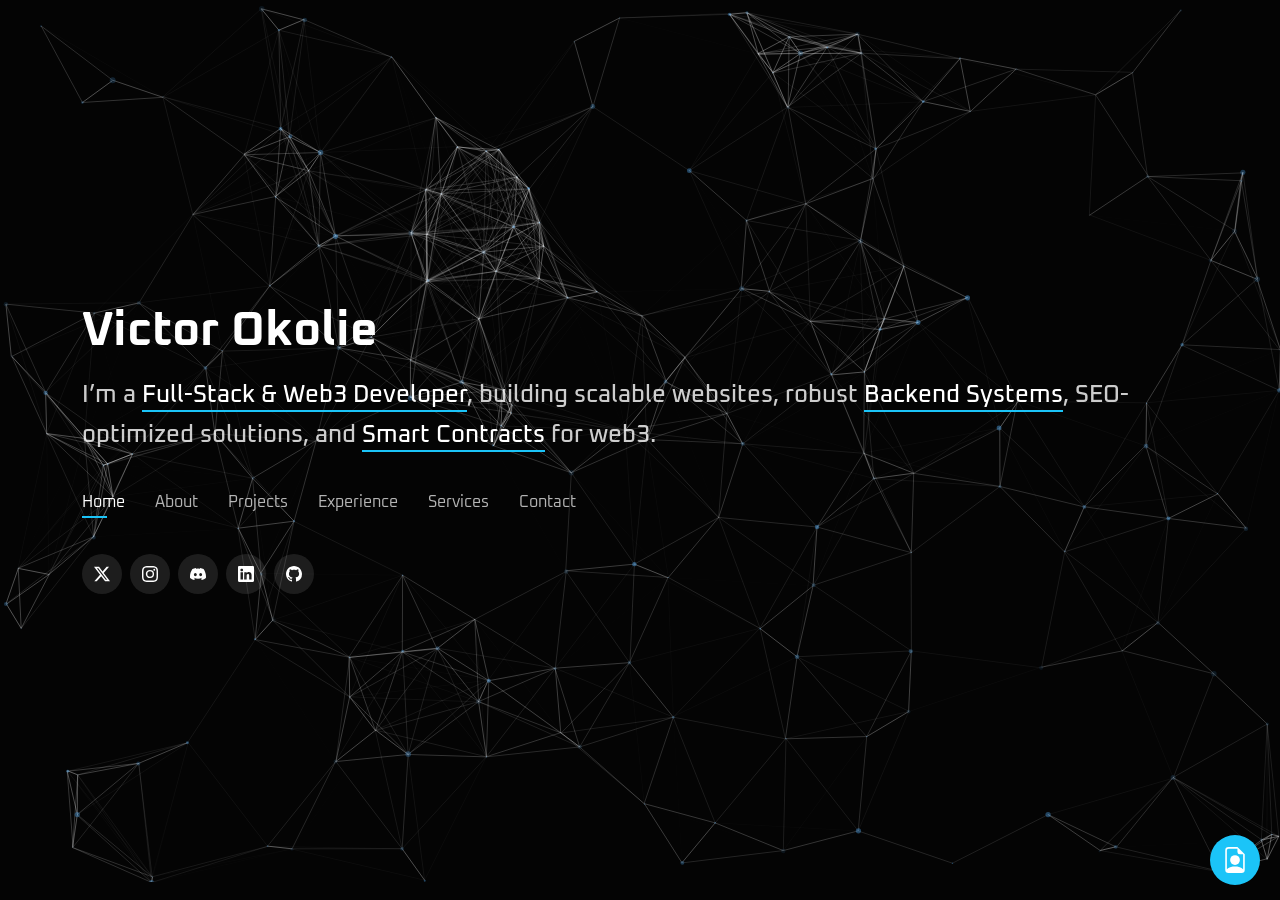
==== index.html @ e6ba9c41 "minor fixes" ====
<!DOCTYPE html>
<html lang="en">

<head>
  <!-- seo  -->
  <meta charset="utf-8">
  <meta content="width=device-width, initial-scale=1.0" name="viewport">

  <title>Victor Okolie – Full-Stack & Web3 Developer</title>
  <meta name="description" content="Full-Stack & Web3 Developer specializing in scalable websites, backend systems, SEO-friendly solutions, and smart contract development for Web3.">
  <meta name="keywords" content="victor okolie, quest coding, questcoding, full-stack developer portfolio, web3 developer, django developer, python developer, smart contract developer, backend developer, software engineer, website developer, API development, database design, solidity developer, freelance developer">
  <meta name="author" content="Victor Okolie">
  <meta name="robots" content="index, follow">
  <meta name="google-site-verification" content="BYHfNk9mhL8WiO7GUt91PjUvwo6tgQgrXlt5xpo_5-k" />
  <!-- Open graph meta tags -->

  <meta property="og:type" content="website">
  <meta property="og:url" content="https://victorokolie.com/">
  <meta property="og:title" content="Victor Okolie – Full-Stack & Web3 Developer">
  <meta property="og:description" content="Full-Stack & Web3 Developer specializing in scalable websites, backend systems, SEO-friendly solutions, and smart contract development for Web3.">
  <meta property="og:image" content="https://victorokolie.com/og-image.png">
  <meta property="og:image:width" content="1200">
  <meta property="og:image:height" content="630">
  <meta property="og:image:alt" content="Victor Okolie – Full-Stack & Web3 Developer Portfolio Cover Image">
  <meta property="og:site_name" content="Victor Okolie's Portfolio">
  <meta property="og:locale" content="en_US">

  <!-- twitter cards -->
  <meta name="twitter:card" content="summary_large_image" />
  <meta name="twitter:url" content="https://victorokolie.com/">
  <meta name="twitter:title" content="Victor Okolie – Full-Stack & Web3 Developer">
  <meta name="twitter:description" content="Full-Stack & Web3 Developer specializing in scalable websites, backend systems, SEO-friendly solutions, and smart contract development for Web3." />
  <meta name="twitter:image" content="https://victorokolie.com/og-image.png" />
  <meta name="twitter:site" content="@victorokolie_" />
  <meta name="twitter:creator" content="@victorokolie_">


  <link rel="canonical" href="https://victorokolie.com/">
  <link rel="home" href="https://victorokolie.com/">

  <!-- Favicons -->
  <link rel="icon" type="image/x-icon" href="/favicon.ico">
  <link rel="icon" type="image/png" sizes="48x48" href="https://victorokolie.com/favicon-48x48.png">
  <link rel="icon" type="image/png" sizes="32x32" href="https://victorokolie.com/favicon-32x32.png">
  <link rel="icon" type="image/png" sizes="16x16" href="https://victorokolie.com/favicon-16x16.png">
  <link rel="icon" type="image/png" href="https://victorokolie.com/favicon-96x96.png" sizes="96x96" />
  <link rel="icon" type="image/svg+xml" href="https://victorokolie.com/favicon.svg" />
  <link rel="apple-touch-icon" sizes="180x180" href="https://victorokolie.com/apple-touch-icon.png">
  <link rel="manifest" href="/site.webmanifest" />
  <meta name="theme-color" content="#000000">

  <!-- Preload critical resource  -->
  <link rel="preload" href="/assets/css/style.css" as="style">
  
  <!-- Critical CSS (load synchronously) -->
  <link href="/assets/vendor/bootstrap/css/bootstrap.min.css" rel="stylesheet">
  <link href="/assets/css/style.css" rel="stylesheet">

  <!-- Non-critical CSS (load asynchronously) -->
  <link href="assets/vendor/glightbox/css/glightbox.min.css" rel="stylesheet" media="print" onload="this.media='all'">
  <link href="assets/vendor/swiper/swiper-bundle.min.css" rel="stylesheet" media="print" onload="this.media='all'">
  
  <noscript>
    <link href="assets/vendor/glightbox/css/glightbox.min.css" rel="stylesheet">
    <link href="assets/vendor/swiper/swiper-bundle.min.css" rel="stylesheet">
  </noscript>


   <!-- Structured Data -->
  <script type="application/ld+json">
    {
      "@context": "https://schema.org",
      "@type": "Person",
      "name": "Victor Okolie",
      "jobTitle": "Full-Stack & Web3 Developer",
      "description": "Experienced Full-Stack & Web3 Developer specializing in Django, Python, Javascript, Solidity and scalable web applications",
      "url": "https://victorokolie.com/",
      "image": "https://victorokolie.com/og-image.png",
      "email": "me@victorokolie.com",
      "sameAs": [
        "https://www.linkedin.com/in/victor-okolie-a74623245",
        "https://github.com/VicTorQuest",
        "https://x.com/victorokolie_",
        "https://www.instagram.com/questcoding/"
      ],
      "knowsAbout": [
        "Full-Stack Development",
        "Backend Development",
        "Django",
        "Python",
        "JavaScript",
        "Web Development",
        "Search Engine Optimization",
        "API Development",
        "Database Design",
        "Software Engineering",
        "Web3 Development",
        "Smart Contract Development",
        "Solidity",
        "Hardhat",
        "Blockchain Development"
      ]
    }
    </script>

    <script type="application/ld+json">
    {
      "@context": "https://schema.org",
      "@type": "WebSite",
      "name": "Victor Okolie Portfolio",
      "url": "https://victorokolie.com/",
      "author": {
        "@type": "Person",
        "name": "Victor Okolie"
      },
      "description": "Professional portfolio showcasing full-stack web development and Web3 projects, experience, and services"
    }
    </script>

    <script type="application/ld+json">
{
  "@context": "https://schema.org",
  "@type": "ProfilePage",
  "name": "Victor Okolie – Full-Stack & Web3 Developer",
  "url": "https://victorokolie.com/",
  "description": "Full-Stack & Web3 Developer specializing in scalable websites, backend systems, SEO-friendly solutions, and smart contract development for Web3.",
  "mainEntity": {
    "@type": "Person",
    "name": "Victor Okolie",
    "url": "https://victorokolie.com/"
  }
}
</script>


  <script src="/assets/vendor/jquery/jquery-3.6.0.js"></script>
</head>

<body>
  
  <div id="particles-js"></div>
  <div class="loader-bg">
    <div class="loader"></div>
  </div>
  <!-- ======= Header ======= -->
  <header id="header" role="banner">
    <div class="container">

      <h1><a href="/" rel="home">Victor Okolie</a></h1>
      <p class="lead">I’m a <strong>Full-Stack & Web3 Developer</strong>, building scalable websites, robust <strong>Backend Systems</strong>, SEO-optimized solutions, and <strong>Smart Contracts</strong> for web3.</p>
      <div class="cta-buttons d-md-none mt-4">
        <a href="#projects" class="btn btn-primary btn-lg me-3">
          See My Works
        </a>
        <a href="#contact" class="btn btn-outline-light btn-lg">
         Hire Me
        </a>
      </div>


      <nav id="navbar" class="navbar" role="navigation" aria-label="Main navigation">
        <ul>
          <li><a class="nav-link active" href="#header" title="Home" aria-current="page">Home</a></li>
          <li><a class="nav-link" href="#about" title="About Victor Okolie">About</a></li>
          <li><a class="nav-link" href="#projects" title="Victor Okolie's Projects">Projects</a></li>
          <li><a class="nav-link" href="#experience" title="Victor Okolie's Experience">Experience</a></li>
          <li><a class="nav-link" href="#services" title="Victor Okolie's Services">Services</a></li>
          <!-- <li><a class="nav-link" href="#blog">Blog</a></li> -->
          <li><a class="nav-link" href="#contact" title="Contact Victor Okolie">Contact</a></li>
        </ul>
        <svg xmlns="http://www.w3.org/2000/svg" 
          width="24" height="24" 
          fill="currentColor" 
          viewBox="0 0 16 16"
          class="mobile-nav-toggle bi-list" 
          aria-label="Toggle mobile navigation" 
          aria-expanded="false"
          role="button">
          <path fill-rule="evenodd" d="M2.5 12a.5.5 0 0 1 .5-.5h10a.5.5 0 0 1 0 1H3a.5.5 0 0 1-.5-.5m0-4a.5.5 0 0 1 .5-.5h10a.5.5 0 0 1 0 1H3a.5.5 0 0 1-.5-.5m0-4a.5.5 0 0 1 .5-.5h10a.5.5 0 0 1 0 1H3a.5.5 0 0 1-.5-.5"/>
        </svg>
      </nav><!-- .navbar -->

      <div class="social-links" role="complementary" aria-label="Social media links">
        <a href="https://x.com/victorokolie_" target="_blank" rel="noopener" class="twitter" aria-label="Twitter">
          <svg xmlns="http://www.w3.org/2000/svg" width="16" height="16" fill="currentColor" class="bi bi-twitter-x" viewBox="0 0 16 16">
            <path d="M12.6.75h2.454l-5.36 6.142L16 15.25h-4.937l-3.867-5.07-4.425 5.07H.316l5.733-6.57L0 .75h5.063l3.495 4.633L12.601.75Zm-.86 13.028h1.36L4.323 2.145H2.865z"/>
          </svg> 
        </a>
        <a href="https://www.instagram.com/questcoding/" target="_blank" rel="noopener" class="instagram" aria-label="Instagram">
          <svg xmlns="http://www.w3.org/2000/svg" width="16" height="16" fill="currentColor" class="bi bi-instagram" viewBox="0 0 16 16">
            <path d="M8 0C5.829 0 5.556.01 4.703.048 3.85.088 3.269.222 2.76.42a3.9 3.9 0 0 0-1.417.923A3.9 3.9 0 0 0 .42 2.76C.222 3.268.087 3.85.048 4.7.01 5.555 0 5.827 0 8.001c0 2.172.01 2.444.048 3.297.04.852.174 1.433.372 1.942.205.526.478.972.923 1.417.444.445.89.719 1.416.923.51.198 1.09.333 1.942.372C5.555 15.99 5.827 16 8 16s2.444-.01 3.298-.048c.851-.04 1.434-.174 1.943-.372a3.9 3.9 0 0 0 1.416-.923c.445-.445.718-.891.923-1.417.197-.509.332-1.09.372-1.942C15.99 10.445 16 10.173 16 8s-.01-2.445-.048-3.299c-.04-.851-.175-1.433-.372-1.941a3.9 3.9 0 0 0-.923-1.417A3.9 3.9 0 0 0 13.24.42c-.51-.198-1.092-.333-1.943-.372C10.443.01 10.172 0 7.998 0zm-.717 1.442h.718c2.136 0 2.389.007 3.232.046.78.035 1.204.166 1.486.275.373.145.64.319.92.599s.453.546.598.92c.11.281.24.705.275 1.485.039.843.047 1.096.047 3.231s-.008 2.389-.047 3.232c-.035.78-.166 1.203-.275 1.485a2.5 2.5 0 0 1-.599.919c-.28.28-.546.453-.92.598-.28.11-.704.24-1.485.276-.843.038-1.096.047-3.232.047s-2.39-.009-3.233-.047c-.78-.036-1.203-.166-1.485-.276a2.5 2.5 0 0 1-.92-.598 2.5 2.5 0 0 1-.6-.92c-.109-.281-.24-.705-.275-1.485-.038-.843-.046-1.096-.046-3.233s.008-2.388.046-3.231c.036-.78.166-1.204.276-1.486.145-.373.319-.64.599-.92s.546-.453.92-.598c.282-.11.705-.24 1.485-.276.738-.034 1.024-.044 2.515-.045zm4.988 1.328a.96.96 0 1 0 0 1.92.96.96 0 0 0 0-1.92m-4.27 1.122a4.109 4.109 0 1 0 0 8.217 4.109 4.109 0 0 0 0-8.217m0 1.441a2.667 2.667 0 1 1 0 5.334 2.667 2.667 0 0 1 0-5.334"/>
          </svg>
        </a>
        <a href="https://discord.com/users/922048107099856957" target="_blank" rel="noopener" class="discord" aria-label="Discord">
          <svg xmlns="http://www.w3.org/2000/svg" width="16" height="16" fill="currentColor" class="bi bi-discord" viewBox="0 0 16 16">
            <path d="M13.545 2.907a13.2 13.2 0 0 0-3.257-1.011.05.05 0 0 0-.052.025c-.141.25-.297.577-.406.833a12.2 12.2 0 0 0-3.658 0 8 8 0 0 0-.412-.833.05.05 0 0 0-.052-.025c-1.125.194-2.22.534-3.257 1.011a.04.04 0 0 0-.021.018C.356 6.024-.213 9.047.066 12.032q.003.022.021.037a13.3 13.3 0 0 0 3.995 2.02.05.05 0 0 0 .056-.019q.463-.63.818-1.329a.05.05 0 0 0-.01-.059l-.018-.011a9 9 0 0 1-1.248-.595.05.05 0 0 1-.02-.066l.015-.019q.127-.095.248-.195a.05.05 0 0 1 .051-.007c2.619 1.196 5.454 1.196 8.041 0a.05.05 0 0 1 .053.007q.121.1.248.195a.05.05 0 0 1-.004.085 8 8 0 0 1-1.249.594.05.05 0 0 0-.03.03.05.05 0 0 0 .003.041c.24.465.515.909.817 1.329a.05.05 0 0 0 .056.019 13.2 13.2 0 0 0 4.001-2.02.05.05 0 0 0 .021-.037c.334-3.451-.559-6.449-2.366-9.106a.03.03 0 0 0-.02-.019m-8.198 7.307c-.789 0-1.438-.724-1.438-1.612s.637-1.613 1.438-1.613c.807 0 1.45.73 1.438 1.613 0 .888-.637 1.612-1.438 1.612m5.316 0c-.788 0-1.438-.724-1.438-1.612s.637-1.613 1.438-1.613c.807 0 1.451.73 1.438 1.613 0 .888-.631 1.612-1.438 1.612"/>
          </svg>
        </a>
        <a href="https://www.linkedin.com/in/victor-okolie-a74623245" target="_blank" rel="noopener" class="linkedin" aria-label="LinkedIn">
          <svg xmlns="http://www.w3.org/2000/svg" width="16" height="16" fill="currentColor" class="bi bi-linkedin" viewBox="0 0 16 16">
            <path d="M0 1.146C0 .513.526 0 1.175 0h13.65C15.474 0 16 .513 16 1.146v13.708c0 .633-.526 1.146-1.175 1.146H1.175C.526 16 0 15.487 0 14.854zm4.943 12.248V6.169H2.542v7.225zm-1.2-8.212c.837 0 1.358-.554 1.358-1.248-.015-.709-.52-1.248-1.342-1.248S2.4 3.226 2.4 3.934c0 .694.521 1.248 1.327 1.248zm4.908 8.212V9.359c0-.216.016-.432.08-.586.173-.431.568-.878 1.232-.878.869 0 1.216.662 1.216 1.634v3.865h2.401V9.25c0-2.22-1.184-3.252-2.764-3.252-1.274 0-1.845.7-2.165 1.193v.025h-.016l.016-.025V6.169h-2.4c.03.678 0 7.225 0 7.225z"/>
          </svg>
        </a>
        <a href="https://github.com/VicTorQuest/" target="_blank" rel="noopener" class="github" aria-label="GitHub">
          <svg xmlns="http://www.w3.org/2000/svg" width="16" height="16" fill="currentColor" class="bi bi-github" viewBox="0 0 16 16">
            <path d="M8 0C3.58 0 0 3.58 0 8c0 3.54 2.29 6.53 5.47 7.59.4.07.55-.17.55-.38 0-.19-.01-.82-.01-1.49-2.01.37-2.53-.49-2.69-.94-.09-.23-.48-.94-.82-1.13-.28-.15-.68-.52-.01-.53.63-.01 1.08.58 1.23.82.72 1.21 1.87.87 2.33.66.07-.52.28-.87.51-1.07-1.78-.2-3.64-.89-3.64-3.95 0-.87.31-1.59.82-2.15-.08-.2-.36-1.02.08-2.12 0 0 .67-.21 2.2.82.64-.18 1.32-.27 2-.27s1.36.09 2 .27c1.53-1.04 2.2-.82 2.2-.82.44 1.1.16 1.92.08 2.12.51.56.82 1.27.82 2.15 0 3.07-1.87 3.75-3.65 3.95.29.25.54.73.54 1.48 0 1.07-.01 1.93-.01 2.2 0 .21.15.46.55.38A8.01 8.01 0 0 0 16 8c0-4.42-3.58-8-8-8"/>
          </svg>
        </a>
      </div>

    </div>
  </header><!-- End Header -->

  <!-- ======= About Section ======= -->
        <section id="about" class="about">

            <!-- ======= About Me ======= -->
            <div class="about-me container">

                <div class="section-title">
                    <h2>About</h2>
                    <p>Learn more about me</p>
                </div>

                <div class="row">
                    <div class="col-lg-4 mt-2" data-aos="fade-right">
                        <img src="/assets/img/me.webp" loading="lazy" class="img-fluid" alt="Victor Okolie's photo">
                    </div>
                    <div class="col-lg-8 pt-4 pt-lg-0 content my-auto" data-aos="fade-left">
                        <h3>Full-Stack & Web3 Developer</h3>
                        <p>
                            Hi there, I&rsquo;m <strong>Victor Okolie</strong>, a <strong>Full-Stack</strong>&nbsp;&amp;
                            <strong>Web3
                                Developer</strong> with a passion for creating software that blends functionality,
                            performance, and innovation. My
                            journey started with <strong>backend services and activities</strong>, where I focused on
                            building stable systems,
                            crafting efficient logic, and solving practical problems through code. This foundation
                            sharpened my ability to
                            approach challenges logically and create solutions that are not only technically sound but
                            also user-friendly.</p>

                        <p>Over time, my curiosity and drive to explore new technologies led me to <strong>transition
                                from backend development
                                into the world of Web3</strong>. Here, I expanded my expertise into blockchain, smart
                            contracts, and decentralized
                            applications, combining my backend skills with a forward-looking approach to modern web
                            solutions. This shift has
                            allowed me to bridge the gap between traditional web development and decentralized
                            technologies, giving me the ability
                            to craft products that are both scalable and future-proof.</p>

                        <p>With <strong>over 5 years of experience</strong>, I&rsquo;ve worked on diverse projects that
                            challenged me to adapt,
                            innovate, and grow as a developer. I take pride in delivering <strong>top-quality work with
                                little
                                supervision</strong>, meeting deadlines, and continuously improving with each project.
                            Collaboration also plays a
                            huge role in my journey, I enjoy working with teammates, sharing knowledge, and contributing
                            to a culture of growth
                            that pushes the entire team forward.
                        </p>


                    </div>
                </div>

            </div><!-- End About Me -->


            <!-- Stats Section -->
            <div id="stats" class="stats section">

                <div class="container" data-aos="fade-up" data-aos-delay="100">

                    <div class="row gy-4">

                        <div class="col-lg-3 col-md-6 d-flex flex-column align-items-center">
                            <svg xmlns="http://www.w3.org/2000/svg" fill="currentColor" class="bi bi-globe2"
                                viewBox="0 0 16 16">
                                <path
                                    d="M0 8a8 8 0 1 1 16 0A8 8 0 0 1 0 8m7.5-6.923c-.67.204-1.335.82-1.887 1.855q-.215.403-.395.872c.705.157 1.472.257 2.282.287zM4.249 3.539q.214-.577.481-1.078a7 7 0 0 1 .597-.933A7 7 0 0 0 3.051 3.05q.544.277 1.198.49zM3.509 7.5c.036-1.07.188-2.087.436-3.008a9 9 0 0 1-1.565-.667A6.96 6.96 0 0 0 1.018 7.5zm1.4-2.741a12.3 12.3 0 0 0-.4 2.741H7.5V5.091c-.91-.03-1.783-.145-2.591-.332M8.5 5.09V7.5h2.99a12.3 12.3 0 0 0-.399-2.741c-.808.187-1.681.301-2.591.332zM4.51 8.5c.035.987.176 1.914.399 2.741A13.6 13.6 0 0 1 7.5 10.91V8.5zm3.99 0v2.409c.91.03 1.783.145 2.591.332.223-.827.364-1.754.4-2.741zm-3.282 3.696q.18.469.395.872c.552 1.035 1.218 1.65 1.887 1.855V11.91c-.81.03-1.577.13-2.282.287zm.11 2.276a7 7 0 0 1-.598-.933 9 9 0 0 1-.481-1.079 8.4 8.4 0 0 0-1.198.49 7 7 0 0 0 2.276 1.522zm-1.383-2.964A13.4 13.4 0 0 1 3.508 8.5h-2.49a6.96 6.96 0 0 0 1.362 3.675c.47-.258.995-.482 1.565-.667m6.728 2.964a7 7 0 0 0 2.275-1.521 8.4 8.4 0 0 0-1.197-.49 9 9 0 0 1-.481 1.078 7 7 0 0 1-.597.933M8.5 11.909v3.014c.67-.204 1.335-.82 1.887-1.855q.216-.403.395-.872A12.6 12.6 0 0 0 8.5 11.91zm3.555-.401c.57.185 1.095.409 1.565.667A6.96 6.96 0 0 0 14.982 8.5h-2.49a13.4 13.4 0 0 1-.437 3.008M14.982 7.5a6.96 6.96 0 0 0-1.362-3.675c-.47.258-.995.482-1.565.667.248.92.4 1.938.437 3.008zM11.27 2.461q.266.502.482 1.078a8.4 8.4 0 0 0 1.196-.49 7 7 0 0 0-2.275-1.52c.218.283.418.597.597.932m-.488 1.343a8 8 0 0 0-.395-.872C9.835 1.897 9.17 1.282 8.5 1.077V4.09c.81-.03 1.577-.13 2.282-.287z" />
                            </svg>
                            <div class="stats-item">
                                <span data-purecounter-start="0" data-purecounter-end="232"
                                    data-purecounter-duration="1" class="purecounter"></span>
                                <h3>Web Development</h3>
                            </div>
                        </div><!-- End Stats Item -->

                        <div class="col-lg-3 col-md-6 d-flex flex-column align-items-center">
                            <svg xmlns="http://www.w3.org/2000/svg" fill="currentColor" class="bi bi-cpu"
                                viewBox="0 0 16 16">
                                <path
                                    d="M5 0a.5.5 0 0 1 .5.5V2h1V.5a.5.5 0 0 1 1 0V2h1V.5a.5.5 0 0 1 1 0V2h1V.5a.5.5 0 0 1 1 0V2A2.5 2.5 0 0 1 14 4.5h1.5a.5.5 0 0 1 0 1H14v1h1.5a.5.5 0 0 1 0 1H14v1h1.5a.5.5 0 0 1 0 1H14v1h1.5a.5.5 0 0 1 0 1H14a2.5 2.5 0 0 1-2.5 2.5v1.5a.5.5 0 0 1-1 0V14h-1v1.5a.5.5 0 0 1-1 0V14h-1v1.5a.5.5 0 0 1-1 0V14h-1v1.5a.5.5 0 0 1-1 0V14A2.5 2.5 0 0 1 2 11.5H.5a.5.5 0 0 1 0-1H2v-1H.5a.5.5 0 0 1 0-1H2v-1H.5a.5.5 0 0 1 0-1H2v-1H.5a.5.5 0 0 1 0-1H2A2.5 2.5 0 0 1 4.5 2V.5A.5.5 0 0 1 5 0m-.5 3A1.5 1.5 0 0 0 3 4.5v7A1.5 1.5 0 0 0 4.5 13h7a1.5 1.5 0 0 0 1.5-1.5v-7A1.5 1.5 0 0 0 11.5 3zM5 6.5A1.5 1.5 0 0 1 6.5 5h3A1.5 1.5 0 0 1 11 6.5v3A1.5 1.5 0 0 1 9.5 11h-3A1.5 1.5 0 0 1 5 9.5zM6.5 6a.5.5 0 0 0-.5.5v3a.5.5 0 0 0 .5.5h3a.5.5 0 0 0 .5-.5v-3a.5.5 0 0 0-.5-.5z" />
                            </svg>
                            <div class="stats-item">
                                <span data-purecounter-start="0" data-purecounter-end="521"
                                    data-purecounter-duration="1" class="purecounter"></span>
                                <h3>Blockchain & Web3</h3>
                            </div>
                        </div><!-- End Stats Item -->

                        <div class="col-lg-3 col-md-6 d-flex flex-column align-items-center">
                            <svg xmlns="http://www.w3.org/2000/svg" fill="currentColor" class="bi bi-search"
                                viewBox="-1 -1 18 18">
                                <path
                                    d="M11.742 10.344a6.5 6.5 0 1 0-1.397 1.398h-.001q.044.06.098.115l3.85 3.85a1 1 0 0 0 1.415-1.414l-3.85-3.85a1 1 0 0 0-.115-.1zM12 6.5a5.5 5.5 0 1 1-11 0 5.5 5.5 0 0 1 11 0" />
                            </svg>
                            <div class="stats-item">
                                <span data-purecounter-start="0" data-purecounter-end="1463"
                                    data-purecounter-duration="1" class="purecounter"></span>
                                <h3>Search Engine Optimization</h3>
                            </div>
                        </div><!-- End Stats Item -->

                        <div class="col-lg-3 col-md-6 d-flex flex-column align-items-center">
                            <svg xmlns="http://www.w3.org/2000/svg" fill="currentColor" class="bi bi-cloud-fog"
                                viewBox="0 0 16 16">
                                <path
                                    d="M3 13.5a.5.5 0 0 1 .5-.5h9a.5.5 0 0 1 0 1h-9a.5.5 0 0 1-.5-.5m0 2a.5.5 0 0 1 .5-.5h9a.5.5 0 0 1 0 1h-9a.5.5 0 0 1-.5-.5m10.405-9.473a5.001 5.001 0 0 0-9.499-1.004A3.5 3.5 0 1 0 3.5 12H13a3 3 0 0 0 .405-5.973M8.5 3a4 4 0 0 1 3.976 3.555.5.5 0 0 0 .5.445H13a2 2 0 0 1 0 4H3.5a2.5 2.5 0 1 1 .605-4.926.5.5 0 0 0 .596-.329A4 4 0 0 1 8.5 3" />
                            </svg>
                            <div class="stats-item">
                                <span data-purecounter-start="0" data-purecounter-end="15" data-purecounter-duration="1"
                                    class="purecounter"></span>
                                <h3>Devops & Cloud Computing</h3>
                            </div>
                        </div><!-- End Stats Item -->

                    </div>

                </div>

              </div><!-- /Stats Section -->



            <!-- Skills Section -->
            <div id="skills" class="skills section mb-5">

                <!-- Section Title -->
                <div class="container section-title" data-aos="fade-up">
                    <h2>Technologies I work with</h2>
                    <p><span>My</span> <span class="description-title">Stack</span></p>
                </div><!-- End Section Title -->

                <div class="container" data-aos="fade-up" data-aos-delay="100">

                    <div class="row skills-content skills-animation">

                        <div class="col-lg-6">

                            <div class="progress">
                                <span class="skill"><span>PYTHON</span> <i class="val">100%</i></span>
                                <div class="progress-bar-wrap">
                                    <div class="progress-bar" role="progressbar" aria-valuenow="100" aria-valuemin="0"
                                        aria-valuemax="100"></div>
                                </div>
                            </div><!-- End Skills Item -->

                            <div class="progress">
                                <span class="skill"><span>Dart</span> <i class="val">90%</i></span>
                                <div class="progress-bar-wrap">
                                    <div class="progress-bar" role="progressbar" aria-valuenow="90" aria-valuemin="0"
                                        aria-valuemax="100"></div>
                                </div>
                            </div><!-- End Skills Item -->

                            <div class="progress">
                                <span class="skill"><span>JavaScript</span> <i class="val">75%</i></span>
                                <div class="progress-bar-wrap">
                                    <div class="progress-bar" role="progressbar" aria-valuenow="75" aria-valuemin="0"
                                        aria-valuemax="100"></div>
                                </div>
                            </div><!-- End Skills Item -->

                            <div class="progress">
                                <span class="skill"><span>Typescript</span> <i class="val">75%</i></span>
                                <div class="progress-bar-wrap">
                                    <div class="progress-bar" role="progressbar" aria-valuenow="75" aria-valuemin="0"
                                        aria-valuemax="100"></div>
                                </div>
                            </div><!-- End Skills Item -->


                            <div class="progress">
                                <span class="skill"><span>Golang</span> <i class="val">55%</i></span>
                                <div class="progress-bar-wrap">
                                    <div class="progress-bar" role="progressbar" aria-valuenow="55" aria-valuemin="0"
                                        aria-valuemax="100"></div>
                                </div>
                            </div><!-- End Skills Item -->


                            <div class="progress">
                                <span class="skill"><span>PostgreSQL</span> <i class="val">55%</i></span>
                                <div class="progress-bar-wrap">
                                    <div class="progress-bar" role="progressbar" aria-valuenow="55" aria-valuemin="0"
                                        aria-valuemax="100"></div>
                                </div>
                            </div><!-- End Skills Item -->

                            <div class="progress">
                                <span class="skill"><span>Solidity</span> <i class="val">80%</i></span>
                                <div class="progress-bar-wrap">
                                    <div class="progress-bar" role="progressbar" aria-valuenow="80" aria-valuemin="0"
                                        aria-valuemax="100"></div>
                                </div>
                            </div><!-- End Skills Item -->



                            <div class="progress">
                                <span class="skill"><span>HTML</span> <i class="val">55%</i></span>
                                <div class="progress-bar-wrap">
                                    <div class="progress-bar" role="progressbar" aria-valuenow="55" aria-valuemin="0"
                                        aria-valuemax="100"></div>
                                </div>
                            </div><!-- End Skills Item -->


                            <div class="progress">
                                <span class="skill"><span>CSS</span> <i class="val">55%</i></span>
                                <div class="progress-bar-wrap">
                                    <div class="progress-bar" role="progressbar" aria-valuenow="55" aria-valuemin="0"
                                        aria-valuemax="100"></div>
                                </div>
                            </div><!-- End Skills Item -->

                        </div>

                        <div class="col-lg-6">

                            <div class="progress">
                                <span class="skill"><span>Django</span> <i class="val">90%</i></span>
                                <div class="progress-bar-wrap">
                                    <div class="progress-bar" role="progressbar" aria-valuenow="90" aria-valuemin="0"
                                        aria-valuemax="100"></div>
                                </div>
                            </div><!-- End Skills Item -->


                            <div class="progress">
                                <span class="skill"><span>Django Rest Framework</span> <i class="val">90%</i></span>
                                <div class="progress-bar-wrap">
                                    <div class="progress-bar" role="progressbar" aria-valuenow="90" aria-valuemin="0"
                                        aria-valuemax="100"></div>
                                </div>
                            </div><!-- End Skills Item -->

                            <div class="progress">
                                <span class="skill"><span>Fast API</span> <i class="val">90%</i></span>
                                <div class="progress-bar-wrap">
                                    <div class="progress-bar" role="progressbar" aria-valuenow="90" aria-valuemin="0"
                                        aria-valuemax="100"></div>
                                </div>
                            </div><!-- End Skills Item -->

                            <div class="progress">
                                <span class="skill"><span>NodeJS</span> <i class="val">90%</i></span>
                                <div class="progress-bar-wrap">
                                    <div class="progress-bar" role="progressbar" aria-valuenow="90" aria-valuemin="0"
                                        aria-valuemax="100"></div>
                                </div>
                            </div><!-- End Skills Item -->

                            <div class="progress">
                                <span class="skill"><span>ExpressJS</span> <i class="val">90%</i></span>
                                <div class="progress-bar-wrap">
                                    <div class="progress-bar" role="progressbar" aria-valuenow="90" aria-valuemin="0"
                                        aria-valuemax="100"></div>
                                </div>
                            </div><!-- End Skills Item -->


                            <div class="progress">
                                <span class="skill"><span>Hardhat</span> <i class="val">90%</i></span>
                                <div class="progress-bar-wrap">
                                    <div class="progress-bar" role="progressbar" aria-valuenow="90" aria-valuemin="0"
                                        aria-valuemax="100"></div>
                                </div>
                            </div><!-- End Skills Item -->

                            <div class="progress">
                                <span class="skill"><span>Foundry</span> <i class="val">55%</i></span>
                                <div class="progress-bar-wrap">
                                    <div class="progress-bar" role="progressbar" aria-valuenow="55" aria-valuemin="0"
                                        aria-valuemax="100"></div>
                                </div>
                            </div><!-- End Skills Item -->


                            <div class="progress">
                                <span class="skill"><span>Redis</span> <i class="val">55%</i></span>
                                <div class="progress-bar-wrap">
                                    <div class="progress-bar" role="progressbar" aria-valuenow="55" aria-valuemin="0"
                                        aria-valuemax="100"></div>
                                </div>
                            </div><!-- End Skills Item -->


                            <div class="progress">
                                <span class="skill"><span>Docker</span> <i class="val">55%</i></span>
                                <div class="progress-bar-wrap">
                                    <div class="progress-bar" role="progressbar" aria-valuenow="55" aria-valuemin="0"
                                        aria-valuemax="100"></div>
                                </div>
                            </div><!-- End Skills Item -->

                        </div>

                    </div>

                </div>

              </div><!-- /Skills Section -->



            <div id="find-me" class="find-me dark-background">
                <div class="container">
                    <h3 class="sitename">Where to Find Me?</h3>
                    <p>You can find me across these platforms where I build, share ideas, and collaborate on meaningful
                        digital projects.</p>
                    <div class="social-links d-flex justify-content-center">
                        <a href="https://x.com/victorokolie_" target="_blank" rel="noopener" class="twitter" aria-label="Twitter">
                            <svg xmlns="http://www.w3.org/2000/svg" width="16" height="16" fill="currentColor"
                                class="bi bi-twitter-x" viewBox="0 0 16 16">
                                <path
                                    d="M12.6.75h2.454l-5.36 6.142L16 15.25h-4.937l-3.867-5.07-4.425 5.07H.316l5.733-6.57L0 .75h5.063l3.495 4.633L12.601.75Zm-.86 13.028h1.36L4.323 2.145H2.865z" />
                            </svg>
                        </a>
                        <a href="https://www.instagram.com/questcoding/" target="_blank" rel="noopener" class="instagram"
                            aria-label="Instagram">
                            <svg xmlns="http://www.w3.org/2000/svg" width="16" height="16" fill="currentColor"
                                class="bi bi-instagram" viewBox="0 0 16 16">
                                <path
                                    d="M8 0C5.829 0 5.556.01 4.703.048 3.85.088 3.269.222 2.76.42a3.9 3.9 0 0 0-1.417.923A3.9 3.9 0 0 0 .42 2.76C.222 3.268.087 3.85.048 4.7.01 5.555 0 5.827 0 8.001c0 2.172.01 2.444.048 3.297.04.852.174 1.433.372 1.942.205.526.478.972.923 1.417.444.445.89.719 1.416.923.51.198 1.09.333 1.942.372C5.555 15.99 5.827 16 8 16s2.444-.01 3.298-.048c.851-.04 1.434-.174 1.943-.372a3.9 3.9 0 0 0 1.416-.923c.445-.445.718-.891.923-1.417.197-.509.332-1.09.372-1.942C15.99 10.445 16 10.173 16 8s-.01-2.445-.048-3.299c-.04-.851-.175-1.433-.372-1.941a3.9 3.9 0 0 0-.923-1.417A3.9 3.9 0 0 0 13.24.42c-.51-.198-1.092-.333-1.943-.372C10.443.01 10.172 0 7.998 0zm-.717 1.442h.718c2.136 0 2.389.007 3.232.046.78.035 1.204.166 1.486.275.373.145.64.319.92.599s.453.546.598.92c.11.281.24.705.275 1.485.039.843.047 1.096.047 3.231s-.008 2.389-.047 3.232c-.035.78-.166 1.203-.275 1.485a2.5 2.5 0 0 1-.599.919c-.28.28-.546.453-.92.598-.28.11-.704.24-1.485.276-.843.038-1.096.047-3.232.047s-2.39-.009-3.233-.047c-.78-.036-1.203-.166-1.485-.276a2.5 2.5 0 0 1-.92-.598 2.5 2.5 0 0 1-.6-.92c-.109-.281-.24-.705-.275-1.485-.038-.843-.046-1.096-.046-3.233s.008-2.388.046-3.231c.036-.78.166-1.204.276-1.486.145-.373.319-.64.599-.92s.546-.453.92-.598c.282-.11.705-.24 1.485-.276.738-.034 1.024-.044 2.515-.045zm4.988 1.328a.96.96 0 1 0 0 1.92.96.96 0 0 0 0-1.92m-4.27 1.122a4.109 4.109 0 1 0 0 8.217 4.109 4.109 0 0 0 0-8.217m0 1.441a2.667 2.667 0 1 1 0 5.334 2.667 2.667 0 0 1 0-5.334" />
                            </svg>
                        </a>
                        <a href="https://discord.com/users/922048107099856957" target="_blank" rel="noopener" class="discord"
                            aria-label="Discord">
                            <svg xmlns="http://www.w3.org/2000/svg" width="16" height="16" fill="currentColor" class="bi bi-discord"
                                viewBox="0 0 16 16">
                                <path
                                    d="M13.545 2.907a13.2 13.2 0 0 0-3.257-1.011.05.05 0 0 0-.052.025c-.141.25-.297.577-.406.833a12.2 12.2 0 0 0-3.658 0 8 8 0 0 0-.412-.833.05.05 0 0 0-.052-.025c-1.125.194-2.22.534-3.257 1.011a.04.04 0 0 0-.021.018C.356 6.024-.213 9.047.066 12.032q.003.022.021.037a13.3 13.3 0 0 0 3.995 2.02.05.05 0 0 0 .056-.019q.463-.63.818-1.329a.05.05 0 0 0-.01-.059l-.018-.011a9 9 0 0 1-1.248-.595.05.05 0 0 1-.02-.066l.015-.019q.127-.095.248-.195a.05.05 0 0 1 .051-.007c2.619 1.196 5.454 1.196 8.041 0a.05.05 0 0 1 .053.007q.121.1.248.195a.05.05 0 0 1-.004.085 8 8 0 0 1-1.249.594.05.05 0 0 0-.03.03.05.05 0 0 0 .003.041c.24.465.515.909.817 1.329a.05.05 0 0 0 .056.019 13.2 13.2 0 0 0 4.001-2.02.05.05 0 0 0 .021-.037c.334-3.451-.559-6.449-2.366-9.106a.03.03 0 0 0-.02-.019m-8.198 7.307c-.789 0-1.438-.724-1.438-1.612s.637-1.613 1.438-1.613c.807 0 1.45.73 1.438 1.613 0 .888-.637 1.612-1.438 1.612m5.316 0c-.788 0-1.438-.724-1.438-1.612s.637-1.613 1.438-1.613c.807 0 1.451.73 1.438 1.613 0 .888-.631 1.612-1.438 1.612" />
                            </svg>
                        </a>
                        <a href="https://www.linkedin.com/in/victor-okolie-a74623245" target="_blank" rel="noopener"
                            class="linkedin" aria-label="LinkedIn">
                            <svg xmlns="http://www.w3.org/2000/svg" width="16" height="16" fill="currentColor"
                                class="bi bi-linkedin" viewBox="0 0 16 16">
                                <path
                                    d="M0 1.146C0 .513.526 0 1.175 0h13.65C15.474 0 16 .513 16 1.146v13.708c0 .633-.526 1.146-1.175 1.146H1.175C.526 16 0 15.487 0 14.854zm4.943 12.248V6.169H2.542v7.225zm-1.2-8.212c.837 0 1.358-.554 1.358-1.248-.015-.709-.52-1.248-1.342-1.248S2.4 3.226 2.4 3.934c0 .694.521 1.248 1.327 1.248zm4.908 8.212V9.359c0-.216.016-.432.08-.586.173-.431.568-.878 1.232-.878.869 0 1.216.662 1.216 1.634v3.865h2.401V9.25c0-2.22-1.184-3.252-2.764-3.252-1.274 0-1.845.7-2.165 1.193v.025h-.016l.016-.025V6.169h-2.4c.03.678 0 7.225 0 7.225z" />
                            </svg>
                        </a>
                        <a href="https://github.com/VicTorQuest/" target="_blank" rel="noopener" class="github" aria-label="GitHub">
                            <svg xmlns="http://www.w3.org/2000/svg" width="16" height="16" fill="currentColor" class="bi bi-github"
                                viewBox="0 0 16 16">
                                <path
                                    d="M8 0C3.58 0 0 3.58 0 8c0 3.54 2.29 6.53 5.47 7.59.4.07.55-.17.55-.38 0-.19-.01-.82-.01-1.49-2.01.37-2.53-.49-2.69-.94-.09-.23-.48-.94-.82-1.13-.28-.15-.68-.52-.01-.53.63-.01 1.08.58 1.23.82.72 1.21 1.87.87 2.33.66.07-.52.28-.87.51-1.07-1.78-.2-3.64-.89-3.64-3.95 0-.87.31-1.59.82-2.15-.08-.2-.36-1.02.08-2.12 0 0 .67-.21 2.2.82.64-.18 1.32-.27 2-.27s1.36.09 2 .27c1.53-1.04 2.2-.82 2.2-.82.44 1.1.16 1.92.08 2.12.51.56.82 1.27.82 2.15 0 3.07-1.87 3.75-3.65 3.95.29.25.54.73.54 1.48 0 1.07-.01 1.93-.01 2.2 0 .21.15.46.55.38A8.01 8.01 0 0 0 16 8c0-4.42-3.58-8-8-8" />
                            </svg>
                        </a>
                    </div>
                </div>
            </div>


        </section>
        <!-- End About Section -->




         <!-- ======= project Section ======= -->
  <section id="projects" class="portfolio">
    <div class="container">
  
      <div class="section-title">
        <h2>Projects</h2>
        <p>My Works</p>
      </div>
  
      <div class="row">
        <nav aria-label="Project filters" class="col-lg-12 d-flex justify-content-center">
          <ul id="portfolio-flters">
            <li data-filter="*" class="filter-active">All</li>
  
            <li data-filter=".filter-Web">Web</li>
  
            <li data-filter=".filter-Web3">Web3</li>
  
  
          </ul>
        </nav>
      </div>
  
      <div class="row portfolio-container" style="position: relative; height: 729px;">
  
        <div class="col-lg-4 col-md-6 portfolio-item filter-Web" style="position: absolute; left: 342px; top: 0px;">
          <div class="portfolio-wrap">
            <img
              src="/assets/img/ventree.png"
              loading="lazy" class="img-fluid" alt="Ventree - Web project screenshot">
            <div class="portfolio-info">
              <h3>Ventree</h3>
              <p>Web</p>
              <div class="portfolio-links mt-2">
                <a href="https://github.com/say-lem/Ventree-Backend" target="_blank" rel="noopener"
                  title="View Ventree source code">
                  <svg xmlns="http://www.w3.org/2000/svg" width="16" height="16" fill="currentColor"
                    class="bi bi-code-slash" viewBox="0 0 16 16">
                    <path
                      d="M10.478 1.647a.5.5 0 1 0-.956-.294l-4 13a.5.5 0 0 0 .956.294zM4.854 4.146a.5.5 0 0 1 0 .708L1.707 8l3.147 3.146a.5.5 0 0 1-.708.708l-3.5-3.5a.5.5 0 0 1 0-.708l3.5-3.5a.5.5 0 0 1 .708 0m6.292 0a.5.5 0 0 0 0 .708L14.293 8l-3.147 3.146a.5.5 0 0 0 .708.708l3.5-3.5a.5.5 0 0 0 0-.708l-3.5-3.5a.5.5 0 0 0-.708 0">
                    </path>
                  </svg>
                </a>
                <a href="/projects/ventree/?lightbox=true" data-gallery="portfolioDetailsGallery"
                  data-glightbox="type: external" class="portfolio-details-lightbox" title="View Ventree details">
                  <svg xmlns="http://www.w3.org/2000/svg" width="16" height="16" fill="currentColor" class="bi bi-eye"
                    viewBox="0 0 16 16">
                    <path
                      d="M16 8s-3-5.5-8-5.5S0 8 0 8s3 5.5 8 5.5S16 8 16 8M1.173 8a13 13 0 0 1 1.66-2.043C4.12 4.668 5.88 3.5 8 3.5s3.879 1.168 5.168 2.457A13 13 0 0 1 14.828 8q-.086.13-.195.288c-.335.48-.83 1.12-1.465 1.755C11.879 11.332 10.119 12.5 8 12.5s-3.879-1.168-5.168-2.457A13 13 0 0 1 1.172 8z">
                    </path>
                    <path d="M8 5.5a2.5 2.5 0 1 0 0 5 2.5 2.5 0 0 0 0-5M4.5 8a3.5 3.5 0 1 1 7 0 3.5 3.5 0 0 1-7 0"></path>
                  </svg>
                </a>
              </div>
            </div>
          </div>
        </div>
  
        <div class="col-lg-4 col-md-6 portfolio-item filter-Web3" style="position: absolute; left: 0px; top: 243px;">
          <div class="portfolio-wrap">
            <img src="/assets/img/gbese.gif" loading="lazy"
              class="img-fluid" alt="Gbese App - Web3 project screenshot">
            <div class="portfolio-info">
              <h3>Gbese App</h3>
              <p>Web3</p>
              <div class="portfolio-links mt-2">
                <a href="https://github.com/Gbese-app/gbese-app" target="_blank" rel="noopener"
                  title="View Gbese App source code">
                  <svg xmlns="http://www.w3.org/2000/svg" width="16" height="16" fill="currentColor"
                    class="bi bi-code-slash" viewBox="0 0 16 16">
                    <path
                      d="M10.478 1.647a.5.5 0 1 0-.956-.294l-4 13a.5.5 0 0 0 .956.294zM4.854 4.146a.5.5 0 0 1 0 .708L1.707 8l3.147 3.146a.5.5 0 0 1-.708.708l-3.5-3.5a.5.5 0 0 1 0-.708l3.5-3.5a.5.5 0 0 1 .708 0m6.292 0a.5.5 0 0 0 0 .708L14.293 8l-3.147 3.146a.5.5 0 0 0 .708.708l3.5-3.5a.5.5 0 0 0 0-.708l-3.5-3.5a.5.5 0 0 0-.708 0">
                    </path>
                  </svg>
                </a>
                <a href="/projects/gbese-app/?lightbox=true" data-gallery="portfolioDetailsGallery"
                  data-glightbox="type: external" class="portfolio-details-lightbox" title="View Gbese App details">
                  <svg xmlns="http://www.w3.org/2000/svg" width="16" height="16" fill="currentColor" class="bi bi-eye"
                    viewBox="0 0 16 16">
                    <path
                      d="M16 8s-3-5.5-8-5.5S0 8 0 8s3 5.5 8 5.5S16 8 16 8M1.173 8a13 13 0 0 1 1.66-2.043C4.12 4.668 5.88 3.5 8 3.5s3.879 1.168 5.168 2.457A13 13 0 0 1 14.828 8q-.086.13-.195.288c-.335.48-.83 1.12-1.465 1.755C11.879 11.332 10.119 12.5 8 12.5s-3.879-1.168-5.168-2.457A13 13 0 0 1 1.172 8z">
                    </path>
                    <path d="M8 5.5a2.5 2.5 0 1 0 0 5 2.5 2.5 0 0 0 0-5M4.5 8a3.5 3.5 0 1 1 7 0 3.5 3.5 0 0 1-7 0"></path>
                  </svg>
                </a>
              </div>
            </div>
          </div>
        </div>
  
        <div class="col-lg-4 col-md-6 portfolio-item filter-Web" style="position: absolute; left: 342px; top: 243px;">
          <div class="portfolio-wrap">
            <img src="/assets/img/quest_coding.gif"
              loading="lazy" class="img-fluid" alt="Quest Coding - Web project screenshot">
            <div class="portfolio-info">
              <h3>Quest Coding</h3>
              <p>Web</p>
              <div class="portfolio-links mt-2">
                <a href="https://github.com/VicTorQuest/Quest-Coding-Blog" target="_blank" rel="noopener"
                  title="View Quest Coding source code">
                  <svg xmlns="http://www.w3.org/2000/svg" width="16" height="16" fill="currentColor"
                    class="bi bi-code-slash" viewBox="0 0 16 16">
                    <path
                      d="M10.478 1.647a.5.5 0 1 0-.956-.294l-4 13a.5.5 0 0 0 .956.294zM4.854 4.146a.5.5 0 0 1 0 .708L1.707 8l3.147 3.146a.5.5 0 0 1-.708.708l-3.5-3.5a.5.5 0 0 1 0-.708l3.5-3.5a.5.5 0 0 1 .708 0m6.292 0a.5.5 0 0 0 0 .708L14.293 8l-3.147 3.146a.5.5 0 0 0 .708.708l3.5-3.5a.5.5 0 0 0 0-.708l-3.5-3.5a.5.5 0 0 0-.708 0">
                    </path>
                  </svg>
                </a>
                <a href="/projects/quest-coding/?lightbox=true" data-gallery="portfolioDetailsGallery"
                  data-glightbox="type: external" class="portfolio-details-lightbox" title="View Quest Coding details">
                  <svg xmlns="http://www.w3.org/2000/svg" width="16" height="16" fill="currentColor" class="bi bi-eye"
                    viewBox="0 0 16 16">
                    <path
                      d="M16 8s-3-5.5-8-5.5S0 8 0 8s3 5.5 8 5.5S16 8 16 8M1.173 8a13 13 0 0 1 1.66-2.043C4.12 4.668 5.88 3.5 8 3.5s3.879 1.168 5.168 2.457A13 13 0 0 1 14.828 8q-.086.13-.195.288c-.335.48-.83 1.12-1.465 1.755C11.879 11.332 10.119 12.5 8 12.5s-3.879-1.168-5.168-2.457A13 13 0 0 1 1.172 8z">
                    </path>
                    <path d="M8 5.5a2.5 2.5 0 1 0 0 5 2.5 2.5 0 0 0 0-5M4.5 8a3.5 3.5 0 1 1 7 0 3.5 3.5 0 0 1-7 0"></path>
                  </svg>
                </a>
              </div>
            </div>
          </div>
        </div>

  
        <div class="col-lg-4 col-md-6 portfolio-item filter-Web" style="position: absolute; left: 342px; top: 486px;">
          <div class="portfolio-wrap">
            <img src="/assets/img/slize.gif" loading="lazy"
              class="img-fluid" alt="Slize - Web project screenshot">
            <div class="portfolio-info">
              <h3>Slize</h3>
              <p>Web</p>
              <div class="portfolio-links mt-2">
                <a href="https://github.com/VicTorQuest/django-urlshortener" target="_blank" rel="noopener"
                  title="View Slize source code">
                  <svg xmlns="http://www.w3.org/2000/svg" width="16" height="16" fill="currentColor"
                    class="bi bi-code-slash" viewBox="0 0 16 16">
                    <path
                      d="M10.478 1.647a.5.5 0 1 0-.956-.294l-4 13a.5.5 0 0 0 .956.294zM4.854 4.146a.5.5 0 0 1 0 .708L1.707 8l3.147 3.146a.5.5 0 0 1-.708.708l-3.5-3.5a.5.5 0 0 1 0-.708l3.5-3.5a.5.5 0 0 1 .708 0m6.292 0a.5.5 0 0 0 0 .708L14.293 8l-3.147 3.146a.5.5 0 0 0 .708.708l3.5-3.5a.5.5 0 0 0 0-.708l-3.5-3.5a.5.5 0 0 0-.708 0">
                    </path>
                  </svg>
                </a>
                <a href="/projects/slize/?lightbox=true" data-gallery="portfolioDetailsGallery"
                  data-glightbox="type: external" class="portfolio-details-lightbox" title="View Slize details">
                  <svg xmlns="http://www.w3.org/2000/svg" width="16" height="16" fill="currentColor" class="bi bi-eye"
                    viewBox="0 0 16 16">
                    <path
                      d="M16 8s-3-5.5-8-5.5S0 8 0 8s3 5.5 8 5.5S16 8 16 8M1.173 8a13 13 0 0 1 1.66-2.043C4.12 4.668 5.88 3.5 8 3.5s3.879 1.168 5.168 2.457A13 13 0 0 1 14.828 8q-.086.13-.195.288c-.335.48-.83 1.12-1.465 1.755C11.879 11.332 10.119 12.5 8 12.5s-3.879-1.168-5.168-2.457A13 13 0 0 1 1.172 8z">
                    </path>
                    <path d="M8 5.5a2.5 2.5 0 1 0 0 5 2.5 2.5 0 0 0 0-5M4.5 8a3.5 3.5 0 1 1 7 0 3.5 3.5 0 0 1-7 0"></path>
                  </svg>
                </a>
              </div>
            </div>
          </div>
        </div>


        <!-- <div class="col-lg-4 col-md-6 portfolio-item filter-Web" style="position: absolute; left: 0px; top: 0px;">
          <div class="portfolio-wrap">
            <img
              src="https://victorprofile.s3.amazonaws.com/media/project_thumbnails/Screenshot_2026-01-16_at_10.41.15.png"
              loading="lazy" class="img-fluid" alt="Kush Heaven - Web project screenshot">
            <div class="portfolio-info">
              <h4>Kush Heaven</h4>
              <p>Web</p>
              <div class="portfolio-links mt-2">
                <a href="https://github.com/VicTorQuest" target="_blank" rel="noopener"
                  title="View Kush Heaven source code">
                  <svg xmlns="http://www.w3.org/2000/svg" width="16" height="16" fill="currentColor"
                    class="bi bi-code-slash" viewBox="0 0 16 16">
                    <path
                      d="M10.478 1.647a.5.5 0 1 0-.956-.294l-4 13a.5.5 0 0 0 .956.294zM4.854 4.146a.5.5 0 0 1 0 .708L1.707 8l3.147 3.146a.5.5 0 0 1-.708.708l-3.5-3.5a.5.5 0 0 1 0-.708l3.5-3.5a.5.5 0 0 1 .708 0m6.292 0a.5.5 0 0 0 0 .708L14.293 8l-3.147 3.146a.5.5 0 0 0 .708.708l3.5-3.5a.5.5 0 0 0 0-.708l-3.5-3.5a.5.5 0 0 0-.708 0">
                    </path>
                  </svg>
                </a>
                <a href="/projects/kush-heaven/?lightbox=true" data-gallery="portfolioDetailsGallery"
                  data-glightbox="type: external" class="portfolio-details-lightbox" title="View Kush Heaven details">
                  <svg xmlns="http://www.w3.org/2000/svg" width="16" height="16" fill="currentColor" class="bi bi-eye"
                    viewBox="0 0 16 16">
                    <path
                      d="M16 8s-3-5.5-8-5.5S0 8 0 8s3 5.5 8 5.5S16 8 16 8M1.173 8a13 13 0 0 1 1.66-2.043C4.12 4.668 5.88 3.5 8 3.5s3.879 1.168 5.168 2.457A13 13 0 0 1 14.828 8q-.086.13-.195.288c-.335.48-.83 1.12-1.465 1.755C11.879 11.332 10.119 12.5 8 12.5s-3.879-1.168-5.168-2.457A13 13 0 0 1 1.172 8z">
                    </path>
                    <path d="M8 5.5a2.5 2.5 0 1 0 0 5 2.5 2.5 0 0 0 0-5M4.5 8a3.5 3.5 0 1 1 7 0 3.5 3.5 0 0 1-7 0"></path>
                  </svg>
                </a>
              </div>
            </div>
          </div>
        </div> -->
  
  
      </div>
  
    </div>
  </section>
  <!-- End project Section -->





  <!-- ======= Resume Section ======= -->
  <section id="experience" class="resume">
    <div class="container">
  
      <div class="section-title">
        <h2>Experience</h2>
        <p>Work Experience</p>
      </div>
  
      <div class="row">
        <div class="col-lg-6">
          <h3 class="resume-title">Summary</h3>
          <div class="resume-item pb-0">
            <h4>VICTOR OKOLIE</h4>
            <p>
            </p>
            <p>I build backend and Web3 systems that connect users, tokens and data, securely, efficiently and at scale.
              From smart contracts to fullstack APIs, I care about clean logic, real usage and thoughtful execution.</p>
  
            <ul>
              <li>me@victorokolie.com</li>
            </ul>
  
            <p>&nbsp;</p>
            <p></p>
          </div>
  
          <h3 class="resume-title">Education</h3>
  
          <div class="resume-item">
            <h4>BACHELOR DEGREE IN COMPUTER SCIENCE</h4>
            <h5>2019 - 2023</h5>
            <p><em>Enugu state University of Science and Technology, Agbani, Enugu</em></p>
          </div>
  
        </div>
        <div class="col-lg-6">
          <h3 class="resume-title">Professional Experience</h3>
  
          <div class="resume-item">
            <h4>WEB3 DEVELOPER INTERN(GENESYS TECH HUB - LEARNABLE)</h4>
            <h5>2024 - Present</h5>
  
            <p>
            </p>
            <ul>
              <li>Developed and deployed smart contracts (ERC-20, ERC-721) using Solidity, OpenZeppelin, and Hardhat for
                real-world projects</li>
              <li>Integrated wallet auth, token minting, and contract logic using Web3.js and Ethers.js</li>
              <li>Contributed to KYC verification contracts, on-chain metadata via IPFS, and security-focused contract
                reviews</li>
              <li>Worked across 3+ Web3 teams, aligning backend, contract, and frontend logic in agile sprint cycles</li>
            </ul>
            <p></p>
          </div>
  
          <div class="resume-item">
            <h4>BACKEND DEVELOPER(FREELANCING)</h4>
            <h5>2021 - Present</h5>
  
            <p><em>Remote</em></p>
  
            <p>
            </p>
            <ul>
              <li>Engineered modular backends for content platforms, gaming apps, and e-learning quizzes using Django.
              </li>
              <li>Secured endpoints with JWT and OAuth login (Google/GitHub), supporting 3+ multi-user platforms.</li>
              <li>Created, tested, and deployed APIs for task logic, content delivery, and checkout flows.</li>
              <li>Boosted code quality and performance with DRY patterns and optimized database queries.</li>
            </ul>
  
            <p>&nbsp;</p>
            <p></p>
          </div>
  
          <div class="resume-item">
            <h4>FRONT END DEVELOPER(FREELANCING)</h4>
            <h5>2021- 2024</h5>
  
            <p><em>Remote</em></p>
  
            <p>
            </p>
            <ul>
              <li>Built responsive UI components and dynamic frontends using HTML, Bootstrap, and JavaScript</li>
              <li>Integrated frontend with REST APIs, enhancing user interaction across 5+ fullstack applications</li>
              <li>Optimized UI performance and mobile responsiveness with clean CSS and device testing</li>
            </ul>
            <p></p>
          </div>
  
  
  
        </div>
      </div>
  
    </div>
  </section>
  <!-- End experience Section -->


<!-- ======= Services Section ======= -->
  <section id="services" class="services">
    <div class="container">

      <div class="section-title">
        <h2>Services</h2>
        <p>My Services</p>
      </div>

      <div class="row">
      
        <div class="col-lg-4 col-md-6 d-flex align-items-stretch mt-4">
          <div class="icon-box">
            <div class="icon">
              <svg xmlns="http://www.w3.org/2000/svg" width="16" height="16" fill="currentColor" class="bi bi-database-check"
                viewBox="0 0 16 16">
                <path
                  d="M12.5 16a3.5 3.5 0 1 0 0-7 3.5 3.5 0 0 0 0 7m1.679-4.493-1.335 2.226a.75.75 0 0 1-1.174.144l-.774-.773a.5.5 0 0 1 .708-.708l.547.548 1.17-1.951a.5.5 0 1 1 .858.514">
                </path>
                <path
                  d="M12.096 6.223A5 5 0 0 0 13 5.698V7c0 .289-.213.654-.753 1.007a4.5 4.5 0 0 1 1.753.25V4c0-1.007-.875-1.755-1.904-2.223C11.022 1.289 9.573 1 8 1s-3.022.289-4.096.777C2.875 2.245 2 2.993 2 4v9c0 1.007.875 1.755 1.904 2.223C4.978 15.71 6.427 16 8 16c.536 0 1.058-.034 1.555-.097a4.5 4.5 0 0 1-.813-.927Q8.378 15 8 15c-1.464 0-2.766-.27-3.682-.687C3.356 13.875 3 13.373 3 13v-1.302c.271.202.58.378.904.525C4.978 12.71 6.427 13 8 13h.027a4.6 4.6 0 0 1 0-1H8c-1.464 0-2.766-.27-3.682-.687C3.356 10.875 3 10.373 3 10V8.698c.271.202.58.378.904.525C4.978 9.71 6.427 10 8 10q.393 0 .774-.024a4.5 4.5 0 0 1 1.102-1.132C9.298 8.944 8.666 9 8 9c-1.464 0-2.766-.27-3.682-.687C3.356 7.875 3 7.373 3 7V5.698c.271.202.58.378.904.525C4.978 6.711 6.427 7 8 7s3.022-.289 4.096-.777M3 4c0-.374.356-.875 1.318-1.313C5.234 2.271 6.536 2 8 2s2.766.27 3.682.687C12.644 3.125 13 3.627 13 4c0 .374-.356.875-1.318 1.313C10.766 5.729 9.464 6 8 6s-2.766-.27-3.682-.687C3.356 4.875 3 4.373 3 4">
                </path>
              </svg>
            </div>
            <h4>Database Management</h4>
            <p>I manipulate and control data to meet the necessary conditions for maintaining access to the database.</p>
          </div>
        </div>
      
        <div class="col-lg-4 col-md-6 d-flex align-items-stretch mt-4">
          <div class="icon-box">
            <div class="icon">
              <svg xmlns="http://www.w3.org/2000/svg" width="16" height="16" fill="currentColor" class="bi bi-diagram-3"
                viewBox="0 0 16 16">
                <path fill-rule="evenodd"
                  d="M6 3.5A1.5 1.5 0 0 1 7.5 2h1A1.5 1.5 0 0 1 10 3.5v1A1.5 1.5 0 0 1 8.5 6v1H14a.5.5 0 0 1 .5.5v1a.5.5 0 0 1-1 0V8h-5v.5a.5.5 0 0 1-1 0V8h-5v.5a.5.5 0 0 1-1 0v-1A.5.5 0 0 1 2 7h5.5V6A1.5 1.5 0 0 1 6 4.5zM8.5 5a.5.5 0 0 0 .5-.5v-1a.5.5 0 0 0-.5-.5h-1a.5.5 0 0 0-.5.5v1a.5.5 0 0 0 .5.5zM0 11.5A1.5 1.5 0 0 1 1.5 10h1A1.5 1.5 0 0 1 4 11.5v1A1.5 1.5 0 0 1 2.5 14h-1A1.5 1.5 0 0 1 0 12.5zm1.5-.5a.5.5 0 0 0-.5.5v1a.5.5 0 0 0 .5.5h1a.5.5 0 0 0 .5-.5v-1a.5.5 0 0 0-.5-.5zm4.5.5A1.5 1.5 0 0 1 7.5 10h1a1.5 1.5 0 0 1 1.5 1.5v1A1.5 1.5 0 0 1 8.5 14h-1A1.5 1.5 0 0 1 6 12.5zm1.5-.5a.5.5 0 0 0-.5.5v1a.5.5 0 0 0 .5.5h1a.5.5 0 0 0 .5-.5v-1a.5.5 0 0 0-.5-.5zm4.5.5a1.5 1.5 0 0 1 1.5-1.5h1a1.5 1.5 0 0 1 1.5 1.5v1a1.5 1.5 0 0 1-1.5 1.5h-1a1.5 1.5 0 0 1-1.5-1.5zm1.5-.5a.5.5 0 0 0-.5.5v1a.5.5 0 0 0 .5.5h1a.5.5 0 0 0 .5-.5v-1a.5.5 0 0 0-.5-.5z">
                </path>
              </svg>
            </div>
            <h4>API Integration</h4>
            <p>I can create a connection between two or more applications, via their APIs, that lets those systems exchange
              data</p>
          </div>
        </div>
      
        <div class="col-lg-4 col-md-6 d-flex align-items-stretch mt-4">
          <div class="icon-box">
            <div class="icon">
              <svg xmlns="http://www.w3.org/2000/svg" width="16" height="16" fill="currentColor" class="bi bi-cloud-check"
                viewBox="0 0 16 16">
                <path fill-rule="evenodd"
                  d="M10.354 6.146a.5.5 0 0 1 0 .708l-3 3a.5.5 0 0 1-.708 0l-1.5-1.5a.5.5 0 1 1 .708-.708L7 8.793l2.646-2.647a.5.5 0 0 1 .708 0">
                </path>
                <path
                  d="M4.406 3.342A5.53 5.53 0 0 1 8 2c2.69 0 4.923 2 5.166 4.579C14.758 6.804 16 8.137 16 9.773 16 11.569 14.502 13 12.687 13H3.781C1.708 13 0 11.366 0 9.318c0-1.763 1.266-3.223 2.942-3.593.143-.863.698-1.723 1.464-2.383m.653.757c-.757.653-1.153 1.44-1.153 2.056v.448l-.445.049C2.064 6.805 1 7.952 1 9.318 1 10.785 2.23 12 3.781 12h8.906C13.98 12 15 10.988 15 9.773c0-1.216-1.02-2.228-2.313-2.228h-.5v-.5C12.188 4.825 10.328 3 8 3a4.53 4.53 0 0 0-2.941 1.1z">
                </path>
              </svg>
            </div>
            <h4>Cloud Computing</h4>
            <p>Ability to manage a hosting environment and administration, as well as scale applications to handle load
              changes.</p>
          </div>
        </div>
      
        <div class="col-lg-4 col-md-6 d-flex align-items-stretch mt-4">
          <div class="icon-box">
            <div class="icon">
              <svg xmlns="http://www.w3.org/2000/svg" width="16" height="16" fill="currentColor"
                class="bi bi-wrench-adjustable-circle" viewBox="0 0 16 16">
                <path d="M12.496 8a4.5 4.5 0 0 1-1.703 3.526L9.497 8.5l2.959-1.11q.04.3.04.61"></path>
                <path
                  d="M16 8A8 8 0 1 1 0 8a8 8 0 0 1 16 0m-1 0a7 7 0 1 0-13.202 3.249l1.988-1.657a4.5 4.5 0 0 1 7.537-4.623L7.497 6.5l1 2.5 1.333 3.11c-.56.251-1.18.39-1.833.39a4.5 4.5 0 0 1-1.592-.29L4.747 14.2A7 7 0 0 0 15 8m-8.295.139a.25.25 0 0 0-.288-.376l-1.5.5.159.474.808-.27-.595.894a.25.25 0 0 0 .287.376l.808-.27-.595.894a.25.25 0 0 0 .287.376l1.5-.5-.159-.474-.808.27.596-.894a.25.25 0 0 0-.288-.376l-.808.27z">
                </path>
              </svg>
            </div>
            <h4>Technical Consulting</h4>
            <p>I consult on architecture decisions, stack selection, and technical strategy, helping teams avoid costly mistakes and ship with more confidence.</p>
          </div>
        </div>
      
        <div class="col-lg-4 col-md-6 d-flex align-items-stretch mt-4">
          <div class="icon-box">
            <div class="icon">
              <svg xmlns="http://www.w3.org/2000/svg" width="16" height="16" fill="currentColor"
                class="bi bi-globe-europe-africa" viewBox="0 0 16 16">
                <path
                  d="M8 0a8 8 0 1 0 0 16A8 8 0 0 0 8 0M3.668 2.501l-.288.646a.847.847 0 0 0 1.479.815l.245-.368a.81.81 0 0 1 1.034-.275.81.81 0 0 0 .724 0l.261-.13a1 1 0 0 1 .775-.05l.984.34q.118.04.243.054c.784.093.855.377.694.801-.155.41-.616.617-1.035.487l-.01-.003C8.274 4.663 7.748 4.5 6 4.5 4.8 4.5 3.5 5.62 3.5 7c0 1.96.826 2.166 1.696 2.382.46.115.935.233 1.304.618.449.467.393 1.181.339 1.877C6.755 12.96 6.674 14 8.5 14c1.75 0 3-3.5 3-4.5 0-.262.208-.468.444-.7.396-.392.87-.86.556-1.8-.097-.291-.396-.568-.641-.756-.174-.133-.207-.396-.052-.551a.33.33 0 0 1 .42-.042l1.085.724c.11.072.255.058.348-.035.15-.15.415-.083.489.117.16.43.445 1.05.849 1.357L15 8A7 7 0 1 1 3.668 2.501">
                </path>
              </svg>
            </div>
            <h4>SEO</h4>
            <p>I can generate traffic from natural search results in search engines through on or off-page search engine
              optimization</p>
          </div>
        </div>
      
        <div class="col-lg-4 col-md-6 d-flex align-items-stretch mt-4">
          <div class="icon-box">
            <div class="icon">
              <svg xmlns="http://www.w3.org/2000/svg" width="16" height="16" fill="currentColor"
                class="bi bi-file-earmark-code" viewBox="0 0 16 16">
                <path
                  d="M14 4.5V14a2 2 0 0 1-2 2H4a2 2 0 0 1-2-2V2a2 2 0 0 1 2-2h5.5zm-3 0A1.5 1.5 0 0 1 9.5 3V1H4a1 1 0 0 0-1 1v12a1 1 0 0 0 1 1h8a1 1 0 0 0 1-1V4.5z">
                </path>
                <path
                  d="M8.646 6.646a.5.5 0 0 1 .708 0l2 2a.5.5 0 0 1 0 .708l-2 2a.5.5 0 0 1-.708-.708L10.293 9 8.646 7.354a.5.5 0 0 1 0-.708m-1.292 0a.5.5 0 0 0-.708 0l-2 2a.5.5 0 0 0 0 .708l2 2a.5.5 0 0 0 .708-.708L5.707 9l1.647-1.646a.5.5 0 0 0 0-.708">
                </path>
              </svg>
            </div>
            <h4>Code Review & Refactoring</h4>
            <p>I review existing codebases to identify inefficiencies, eliminate redundancy, and refactor logic into clean, maintainable code that scales.
            </p>
          </div>
        </div>
      
        <div class="col-lg-4 col-md-6 d-flex align-items-stretch mt-4">
          <div class="icon-box">
            <div class="icon">
              <svg xmlns="http://www.w3.org/2000/svg" width="16" height="16" fill="currentColor" class="bi bi-shield-check"
                viewBox="0 0 16 16">
                <path
                  d="M5.338 1.59a61 61 0 0 0-2.837.856.48.48 0 0 0-.328.39c-.554 4.157.726 7.19 2.253 9.188a10.7 10.7 0 0 0 2.287 2.233c.346.244.652.42.893.533q.18.085.293.118a1 1 0 0 0 .101.025 1 1 0 0 0 .1-.025q.114-.034.294-.118c.24-.113.547-.29.893-.533a10.7 10.7 0 0 0 2.287-2.233c1.527-1.997 2.807-5.031 2.253-9.188a.48.48 0 0 0-.328-.39c-.651-.213-1.75-.56-2.837-.855C9.552 1.29 8.531 1.067 8 1.067c-.53 0-1.552.223-2.662.524zM5.072.56C6.157.265 7.31 0 8 0s1.843.265 2.928.56c1.11.3 2.229.655 2.887.87a1.54 1.54 0 0 1 1.044 1.262c.596 4.477-.787 7.795-2.465 9.99a11.8 11.8 0 0 1-2.517 2.453 7 7 0 0 1-1.048.625c-.28.132-.581.24-.829.24s-.548-.108-.829-.24a7 7 0 0 1-1.048-.625 11.8 11.8 0 0 1-2.517-2.453C1.928 10.487.545 7.169 1.141 2.692A1.54 1.54 0 0 1 2.185 1.43 63 63 0 0 1 5.072.56">
                </path>
                <path
                  d="M10.854 5.146a.5.5 0 0 1 0 .708l-3 3a.5.5 0 0 1-.708 0l-1.5-1.5a.5.5 0 1 1 .708-.708L7.5 7.793l2.646-2.647a.5.5 0 0 1 .708 0">
                </path>
              </svg>
            </div>
            <h4>Security &amp; Hack Prevention</h4>
            <p>I make sure a system is less prone to malicious attacks like cross-site scripting, SQL injection, cross-site
              request forgery, sensitive data exposure. and so on.</p>
          </div>
        </div>
      
        <div class="col-lg-4 col-md-6 d-flex align-items-stretch mt-4">
          <div class="icon-box">
            <div class="icon">
              <svg xmlns="http://www.w3.org/2000/svg" width="16" height="16" fill="currentColor"
                class="bi bi-person-workspace" viewBox="0 0 16 16">
                <path d="M4 16s-1 0-1-1 1-4 5-4 5 3 5 4-1 1-1 1zm4-5.95a2.5 2.5 0 1 0 0-5 2.5 2.5 0 0 0 0 5"></path>
                <path
                  d="M2 1a2 2 0 0 0-2 2v9.5A1.5 1.5 0 0 0 1.5 14h.653a5.4 5.4 0 0 1 1.066-2H1V3a1 1 0 0 1 1-1h12a1 1 0 0 1 1 1v9h-2.219c.554.654.89 1.373 1.066 2h.653a1.5 1.5 0 0 0 1.5-1.5V3a2 2 0 0 0-2-2z">
                </path>
              </svg>
            </div>
            <h4>Website Build & Maintenance</h4>
            <p>I use various tools, frameworks, and languages to determine how best to develop intuitive, user-friendly
              prototypes and turn them into websites.</p>
          </div>
        </div>
      
        <div class="col-lg-4 col-md-6 d-flex align-items-stretch mt-4">
          <div class="icon-box">
            <div class="icon">
              <svg xmlns="http://www.w3.org/2000/svg" width="16" height="16" fill="currentColor" class="bi bi-journal-code"
                viewBox="0 0 16 16">
                <path fill-rule="evenodd"
                  d="M8.646 5.646a.5.5 0 0 1 .708 0l2 2a.5.5 0 0 1 0 .708l-2 2a.5.5 0 0 1-.708-.708L10.293 8 8.646 6.354a.5.5 0 0 1 0-.708m-1.292 0a.5.5 0 0 0-.708 0l-2 2a.5.5 0 0 0 0 .708l2 2a.5.5 0 0 0 .708-.708L5.707 8l1.647-1.646a.5.5 0 0 0 0-.708">
                </path>
                <path
                  d="M3 0h10a2 2 0 0 1 2 2v12a2 2 0 0 1-2 2H3a2 2 0 0 1-2-2v-1h1v1a1 1 0 0 0 1 1h10a1 1 0 0 0 1-1V2a1 1 0 0 0-1-1H3a1 1 0 0 0-1 1v1H1V2a2 2 0 0 1 2-2">
                </path>
                <path
                  d="M1 5v-.5a.5.5 0 0 1 1 0V5h.5a.5.5 0 0 1 0 1h-2a.5.5 0 0 1 0-1zm0 3v-.5a.5.5 0 0 1 1 0V8h.5a.5.5 0 0 1 0 1h-2a.5.5 0 0 1 0-1zm0 3v-.5a.5.5 0 0 1 1 0v.5h.5a.5.5 0 0 1 0 1h-2a.5.5 0 0 1 0-1z">
                </path>
              </svg>
            </div>
            <h4>Troubleshooting &amp; Debugging</h4>
            <p>I'm able to troubleshoot issues and resolve them while communicating them to project managers, stakeholders,
              and QA teams.</p>
          </div>
        </div>
      
      </div>

    </div>
  </section><!-- End Services Section -->



  <!-- ======= blog Section ======= -->
  <!-- <section id="blog" class="blog">
    <div class="container" id="posts">

      <div class="section-title">
        <h2>Blog</h2>
        <p>Latest Posts</p>
      </div>

      <br>


      <div class="d-flex justify-content-center">
        <div class="spinner-border" id="blogLoader" role="status" aria-label="Loading blog posts">
          <span class="visually-hidden">Loading...</span>
        </div>
      </div>
      
      <p>Check out my <a href="https://questcoding.com" target="_blank" rel="noopener">blog and tutorials at Quest Coding</a></p>
      

    </div>
  </section> -->
  <!-- End blog Section -->


  <!-- ======= Contact Section ======= -->
  <section id="contact" class="contact">
    <div class="container">

      <div class="section-title">
        <h2>Contact Me</h2>
        <p>Get In Touch</p>
      </div>
      <p class="mt-3 mb-4 contact-p">You have an awesome idea you want me to jump on or just want to say hi? Feel free to contact me. However, Please don't spam me :)</p>
      <div class="row mt-2">

        <div class="col-md-6 d-flex align-items-stretch">
          <div class="info-box">
            <div class="icon">
              <svg xmlns="http://www.w3.org/2000/svg" width="16" height="16" fill="currentColor" class="bi bi-share bx" viewBox="0 0 16 16">
                <path d="M13.5 1a1.5 1.5 0 1 0 0 3 1.5 1.5 0 0 0 0-3M11 2.5a2.5 2.5 0 1 1 .603 1.628l-6.718 3.12a2.5 2.5 0 0 1 0 1.504l6.718 3.12a2.5 2.5 0 1 1-.488.876l-6.718-3.12a2.5 2.5 0 1 1 0-3.256l6.718-3.12A2.5 2.5 0 0 1 11 2.5m-8.5 4a1.5 1.5 0 1 0 0 3 1.5 1.5 0 0 0 0-3m11 5.5a1.5 1.5 0 1 0 0 3 1.5 1.5 0 0 0 0-3"/>
              </svg>
            </div>
            <h3>Social Profiles</h3>
            <div class="social-links">
              
              <a href="https://x.com/victorokolie_" target="_blank" rel="noopener" class="twitter" aria-label="Twitter">
          <svg xmlns="http://www.w3.org/2000/svg" width="16" height="16" fill="currentColor" class="bi bi-twitter-x" viewBox="0 0 16 16">
            <path d="M12.6.75h2.454l-5.36 6.142L16 15.25h-4.937l-3.867-5.07-4.425 5.07H.316l5.733-6.57L0 .75h5.063l3.495 4.633L12.601.75Zm-.86 13.028h1.36L4.323 2.145H2.865z"/>
          </svg> 
        </a>
        <a href="https://www.instagram.com/questcoding/" target="_blank" rel="noopener" class="instagram" aria-label="Instagram">
          <svg xmlns="http://www.w3.org/2000/svg" width="16" height="16" fill="currentColor" class="bi bi-instagram" viewBox="0 0 16 16">
            <path d="M8 0C5.829 0 5.556.01 4.703.048 3.85.088 3.269.222 2.76.42a3.9 3.9 0 0 0-1.417.923A3.9 3.9 0 0 0 .42 2.76C.222 3.268.087 3.85.048 4.7.01 5.555 0 5.827 0 8.001c0 2.172.01 2.444.048 3.297.04.852.174 1.433.372 1.942.205.526.478.972.923 1.417.444.445.89.719 1.416.923.51.198 1.09.333 1.942.372C5.555 15.99 5.827 16 8 16s2.444-.01 3.298-.048c.851-.04 1.434-.174 1.943-.372a3.9 3.9 0 0 0 1.416-.923c.445-.445.718-.891.923-1.417.197-.509.332-1.09.372-1.942C15.99 10.445 16 10.173 16 8s-.01-2.445-.048-3.299c-.04-.851-.175-1.433-.372-1.941a3.9 3.9 0 0 0-.923-1.417A3.9 3.9 0 0 0 13.24.42c-.51-.198-1.092-.333-1.943-.372C10.443.01 10.172 0 7.998 0zm-.717 1.442h.718c2.136 0 2.389.007 3.232.046.78.035 1.204.166 1.486.275.373.145.64.319.92.599s.453.546.598.92c.11.281.24.705.275 1.485.039.843.047 1.096.047 3.231s-.008 2.389-.047 3.232c-.035.78-.166 1.203-.275 1.485a2.5 2.5 0 0 1-.599.919c-.28.28-.546.453-.92.598-.28.11-.704.24-1.485.276-.843.038-1.096.047-3.232.047s-2.39-.009-3.233-.047c-.78-.036-1.203-.166-1.485-.276a2.5 2.5 0 0 1-.92-.598 2.5 2.5 0 0 1-.6-.92c-.109-.281-.24-.705-.275-1.485-.038-.843-.046-1.096-.046-3.233s.008-2.388.046-3.231c.036-.78.166-1.204.276-1.486.145-.373.319-.64.599-.92s.546-.453.92-.598c.282-.11.705-.24 1.485-.276.738-.034 1.024-.044 2.515-.045zm4.988 1.328a.96.96 0 1 0 0 1.92.96.96 0 0 0 0-1.92m-4.27 1.122a4.109 4.109 0 1 0 0 8.217 4.109 4.109 0 0 0 0-8.217m0 1.441a2.667 2.667 0 1 1 0 5.334 2.667 2.667 0 0 1 0-5.334"/>
          </svg>
        </a>
        <a href="https://discord.com/users/922048107099856957" target="_blank" rel="noopener" class="discord" aria-label="Discord">
          <svg xmlns="http://www.w3.org/2000/svg" width="16" height="16" fill="currentColor" class="bi bi-discord" viewBox="0 0 16 16">
            <path d="M13.545 2.907a13.2 13.2 0 0 0-3.257-1.011.05.05 0 0 0-.052.025c-.141.25-.297.577-.406.833a12.2 12.2 0 0 0-3.658 0 8 8 0 0 0-.412-.833.05.05 0 0 0-.052-.025c-1.125.194-2.22.534-3.257 1.011a.04.04 0 0 0-.021.018C.356 6.024-.213 9.047.066 12.032q.003.022.021.037a13.3 13.3 0 0 0 3.995 2.02.05.05 0 0 0 .056-.019q.463-.63.818-1.329a.05.05 0 0 0-.01-.059l-.018-.011a9 9 0 0 1-1.248-.595.05.05 0 0 1-.02-.066l.015-.019q.127-.095.248-.195a.05.05 0 0 1 .051-.007c2.619 1.196 5.454 1.196 8.041 0a.05.05 0 0 1 .053.007q.121.1.248.195a.05.05 0 0 1-.004.085 8 8 0 0 1-1.249.594.05.05 0 0 0-.03.03.05.05 0 0 0 .003.041c.24.465.515.909.817 1.329a.05.05 0 0 0 .056.019 13.2 13.2 0 0 0 4.001-2.02.05.05 0 0 0 .021-.037c.334-3.451-.559-6.449-2.366-9.106a.03.03 0 0 0-.02-.019m-8.198 7.307c-.789 0-1.438-.724-1.438-1.612s.637-1.613 1.438-1.613c.807 0 1.45.73 1.438 1.613 0 .888-.637 1.612-1.438 1.612m5.316 0c-.788 0-1.438-.724-1.438-1.612s.637-1.613 1.438-1.613c.807 0 1.451.73 1.438 1.613 0 .888-.631 1.612-1.438 1.612"/>
          </svg>
        </a>
        <a href="https://www.linkedin.com/in/victor-okolie-a74623245" target="_blank" rel="noopener" class="linkedin" aria-label="LinkedIn">
          <svg xmlns="http://www.w3.org/2000/svg" width="16" height="16" fill="currentColor" class="bi bi-linkedin" viewBox="0 0 16 16">
            <path d="M0 1.146C0 .513.526 0 1.175 0h13.65C15.474 0 16 .513 16 1.146v13.708c0 .633-.526 1.146-1.175 1.146H1.175C.526 16 0 15.487 0 14.854zm4.943 12.248V6.169H2.542v7.225zm-1.2-8.212c.837 0 1.358-.554 1.358-1.248-.015-.709-.52-1.248-1.342-1.248S2.4 3.226 2.4 3.934c0 .694.521 1.248 1.327 1.248zm4.908 8.212V9.359c0-.216.016-.432.08-.586.173-.431.568-.878 1.232-.878.869 0 1.216.662 1.216 1.634v3.865h2.401V9.25c0-2.22-1.184-3.252-2.764-3.252-1.274 0-1.845.7-2.165 1.193v.025h-.016l.016-.025V6.169h-2.4c.03.678 0 7.225 0 7.225z"/>
          </svg>
        </a>
        <a href="https://github.com/VicTorQuest" target="_blank" rel="noopener" class="github" aria-label="GitHub">
          <svg xmlns="http://www.w3.org/2000/svg" width="16" height="16" fill="currentColor" class="bi bi-github" viewBox="0 0 16 16">
            <path d="M8 0C3.58 0 0 3.58 0 8c0 3.54 2.29 6.53 5.47 7.59.4.07.55-.17.55-.38 0-.19-.01-.82-.01-1.49-2.01.37-2.53-.49-2.69-.94-.09-.23-.48-.94-.82-1.13-.28-.15-.68-.52-.01-.53.63-.01 1.08.58 1.23.82.72 1.21 1.87.87 2.33.66.07-.52.28-.87.51-1.07-1.78-.2-3.64-.89-3.64-3.95 0-.87.31-1.59.82-2.15-.08-.2-.36-1.02.08-2.12 0 0 .67-.21 2.2.82.64-.18 1.32-.27 2-.27s1.36.09 2 .27c1.53-1.04 2.2-.82 2.2-.82.44 1.1.16 1.92.08 2.12.51.56.82 1.27.82 2.15 0 3.07-1.87 3.75-3.65 3.95.29.25.54.73.54 1.48 0 1.07-.01 1.93-.01 2.2 0 .21.15.46.55.38A8.01 8.01 0 0 0 16 8c0-4.42-3.58-8-8-8"/>
          </svg>
        </a>
            </div>
          </div>
        </div>

        <div class="col-md-6 mt-4 mt-md-0 d-flex align-items-stretch">
          <div class="info-box">
            <div class="icon">
              <svg xmlns="http://www.w3.org/2000/svg" width="16" height="16" fill="currentColor" class="bi bi-envelope-at bx" viewBox="0 0 16 16">
                <path d="M2 2a2 2 0 0 0-2 2v8.01A2 2 0 0 0 2 14h5.5a.5.5 0 0 0 0-1H2a1 1 0 0 1-.966-.741l5.64-3.471L8 9.583l7-4.2V8.5a.5.5 0 0 0 1 0V4a2 2 0 0 0-2-2zm3.708 6.208L1 11.105V5.383zM1 4.217V4a1 1 0 0 1 1-1h12a1 1 0 0 1 1 1v.217l-7 4.2z"/>
                <path d="M14.247 14.269c1.01 0 1.587-.857 1.587-2.025v-.21C15.834 10.43 14.64 9 12.52 9h-.035C10.42 9 9 10.36 9 12.432v.214C9 14.82 10.438 16 12.358 16h.044c.594 0 1.018-.074 1.237-.175v-.73c-.245.11-.673.18-1.18.18h-.044c-1.334 0-2.571-.788-2.571-2.655v-.157c0-1.657 1.058-2.724 2.64-2.724h.04c1.535 0 2.484 1.05 2.484 2.326v.118c0 .975-.324 1.39-.639 1.39-.232 0-.41-.148-.41-.42v-2.19h-.906v.569h-.03c-.084-.298-.368-.63-.954-.63-.778 0-1.259.555-1.259 1.4v.528c0 .892.49 1.434 1.26 1.434.471 0 .896-.227 1.014-.643h.043c.118.42.617.648 1.12.648m-2.453-1.588v-.227c0-.546.227-.791.573-.791.297 0 .572.192.572.708v.367c0 .573-.253.744-.564.744-.354 0-.581-.215-.581-.8Z"/>
              </svg>
            </div>
            <h3>Email Me</h3>
            <p>me@victorokolie.com</p>
          </div>
        </div>
      </div>
      <form action="" id="email-form" method="post" role="form" class="php-email-form mt-4">
        <div class="row">
          <div class="col-md-6 form-group">
            <label for="name" class="visually-hidden">Your Name</label>
            <input type="text" name="name" class="form-control" id="name" placeholder="Your Name" required>
          </div>
          <div class="col-md-6 form-group mt-3 mt-md-0">
            <label for="email" class="visually-hidden">Your Email</label>
            <input type="email" class="form-control" name="email" id="email" placeholder="Your Email" required>
          </div>
        </div>
        <div class="form-group mt-3">
          <label for="message" class="visually-hidden">Your Message</label>
          <textarea class="form-control" name="message" id="message" rows="5" placeholder="Message" required></textarea>
        </div>
        <div class="my-3" id="status-message"></div>
        <div class="text-center"><button id="submitEmailBtn" class="g-recaptcha" data-sitekey="6LcR3swrAAAAAH0jpZMarx78HVh8h1ssPr011Mul" data-callback="onEmailSubmit" data-size="invisible">Send Message</button></div>
      </form>

    </div>
  </section>
  <!-- End Contact Section -->


  <a href="/victor_okolie_resume.pdf" aria-label="Download Resume" class="resume-icon" data-toggle="tooltip" title="View Resume" download target="_blank" rel="noopener">
    <svg xmlns="http://www.w3.org/2000/svg" width="16" height="16" fill="currentColor" class="bi bi-file-earmark-person" viewBox="0 0 16 16">
      <path d="M11 8a3 3 0 1 1-6 0 3 3 0 0 1 6 0"/>
      <path d="M14 14V4.5L9.5 0H4a2 2 0 0 0-2 2v12a2 2 0 0 0 2 2h8a2 2 0 0 0 2-2M9.5 3A1.5 1.5 0 0 0 11 4.5h2v9.255S12 12 8 12s-5 1.755-5 1.755V2a1 1 0 0 1 1-1h5.5z"/>
    </svg>
  </a>


  <script>
    $(window).on('load', function () {
      setTimeout(() => {
        $(".loader-bg").fadeOut(1000);
      }, 0);
    })
   
  </script>
  
  <!-- Vendor JS Files -->
  <script defer src="/assets/vendor/bootstrap/js/bootstrap.bundle.min.js"></script>
  <script defer src="/assets/vendor/glightbox/js/glightbox.min.js"></script>
  <script defer src="/assets/vendor/isotope-layout/isotope.pkgd.min.js"></script>
  <script defer src="/assets/vendor/swiper/swiper-bundle.min.js"></script>
  <script defer src="/assets/vendor/particles-js/particles.min.js"></script>
  <script src="/assets/vendor/waypoints/noframework.waypoints.js"></script>
  

  <!-- Template Main JS File -->
  <script defer src="/assets/js/main.js"></script>

  <script defer>
    // using jQuery
    function getCookie(name) {
        var cookieValue = null;
        if (document.cookie && document.cookie !== '') {
            var cookies = document.cookie.split(';');
            for (var i = 0; i < cookies.length; i++) {
                var cookie = jQuery.trim(cookies[i]);
                // Does this cookie string begin with the name we want?
                if (cookie.substring(0, name.length + 1) === (name + '=')) {
                    cookieValue = decodeURIComponent(cookie.substring(name.length + 1));
                    break;
                }
            }
        }
        return cookieValue;
    }

    var csrftoken = getCookie('csrftoken');
    const feedbackCount = 5;

    function csrfSafeMethod(method) {
        // these HTTP methods do not require CSRF protection
        return (/^(GET|HEAD|OPTIONS|TRACE)$/.test(method));
    }
    $.ajaxSetup({
        beforeSend: function(xhr, settings) {
            if (!csrfSafeMethod(settings.type) && !this.crossDomain) {
                xhr.setRequestHeader("X-CSRFToken", csrftoken);
            }
        }
    });
  </script>

<script src="https://www.google.com/recaptcha/api.js" async defer></script>
<script defer src="/assets/js/form.js"></script>


</body>

</html>
---- assets/css/style.css ----
@import url('https://fonts.googleapis.com/css2?family=Kumbh+Sans:wght@300;400;500;600;700&display=swap');
@import url('https://fonts.googleapis.com/css2?family=Oxanium:wght@300;400;500;600;700&display=swap');
* {
  box-sizing: border-box;
}
body {
  font-family: 'Kumbh Sans', sans-serif;
  background-color: #040404;
  color: #fff;
  position: relative;
  background: transparent;

}
body::before {
  content: "";
  position: fixed;
  background: #040404;
  background-size: cover;
  left: 0;
  right: 0;
  top: 0;
  bottom: 0;
  height: 100vh;
  z-index: -1;
}

.loader-bg {
  background-color: #040404;
  position: fixed;
  display: block;
  width: 100%;
  height: 100vh;
  z-index: 9999;
}

.loader {
  border: 0 solid transparent;
  border-radius: 50%;
  width: 100px;
  height: 100px;
  position: absolute;
  top: 50%;
  left: 50%;
  transform: translate(-50%, -50%);
}

.loader::before, .loader::after {
  content: "";
  border: 1em solid #1bc4f8;
  border-radius: 50%;
  width: inherit;
  height: inherit;
  position:  absolute;
  top: 0;
  left: 0;
  animation: loader 2s linear infinite;
  opacity: 0;
}

.loader::before {
  animation-delay: .5s;
}

@keyframes loader {
  0% {
    transform: scale(0);
    opacity: 0;
  }

  50% {
    opacity: 1;
  }

  100% {
    transform: scale(1);
    opacity: 0;
  }
}

@media (min-width: 1024px) {
  body::before {
    background-attachment: fixed;
  }

  #header .lead {
    line-height: 2.5rem;
  }
  
}

a {
  color: #1bc4f8;
  text-decoration: none;
}

a:hover {
  color: #6eddff;
  text-decoration: none;
}

h1, h2, h3, h4, h5, h6, #header .lead {
  font-family: 'Oxanium', cursive;
}

/*--------------------------------------------------------------
# Header
--------------------------------------------------------------*/
#header {
  transition: ease-in-out 0.3s;
  position: relative;
  height: 100vh;
  display: flex;
  align-items: center;
  z-index: 997;
  overflow-y: auto;
}
#header * {
  transition: ease-in-out 0.3s;
}
#header h1 {
  font-size: 48px;
  margin: 0;
  padding: 0;
  line-height: 1;
  font-weight: 700;
  font-family: 'Oxanium', cursive;
  
}
#header h1 a, #header h1 a:hover {
  color: #fff;
  line-height: 1;
  display: inline-block;
}
#header .lead {
  font-size: 24px;
  margin-top: 20px;
  color: rgba(255, 255, 255, 0.8);
  font-weight: 500;
}
#header .lead strong {
  color: #fff;
  border-bottom: 2px solid #1bc4f8;
  padding-bottom: 3px;
  font-weight: 500 !important;
}
#header img {
  padding: 0;
  margin: 0;
}
#header .social-links {
  margin-top: 40px;
  display: flex;
}
#header .social-links a {
  font-size: 16px;
  display: flex;
  justify-content: center;
  align-items: center;
  background: rgba(255, 255, 255, 0.1);
  color: #fff;
  line-height: 1;
  margin-right: 8px;
  border-radius: 50%;
  width: 40px;
  height: 40px;
}
#header .social-links a:hover {
  background: #1bc4f8;
}
@media (max-width: 992px) {
  #header h1 {
    font-size: 36px;
  }
  #header .lead {
    font-size: 20px;
    line-height: 30px;
  }
  #header .social-links {
    margin-top: 15px;
  }
  #header .container {
    display: flex;
    flex-direction: column;
    align-items: center;
  }
}

/* Header Top */
#header.header-top {
  height: 80px;
  position: fixed;
  left: 0;
  top: 0;
  right: 0;
  background: rgba(0, 0, 0, 0.9);
}
#header.header-top .social-links, #header.header-top p,  #header.header-top .cta-buttons {
  display: none;
}
#header.header-top h1 {
  margin-right: auto;
  font-size: 36px;
}
#header.header-top .container {
  display: flex;
  align-items: center;
}
#header.header-top .navbar {
  margin: 0;
}


/*--------------------------------------------------------------
# Navigation Menu
--------------------------------------------------------------*/
/**
* Desktop Navigation 
*/

.resume-icon  {
  position: absolute;
  right: 20px;
  bottom: 15px;
  display: flex;
  justify-content: center;
  font-size: 26px;
  align-items: center;
  color: white;
  background-color: #1bc4f8;
  height: 50px;
  width: 50px;
  border-radius: 50%;
  cursor: pointer;
  z-index: 998;
  font-size: 26px;
  animation:bouncy 5s infinite linear;
}

.resume-icon:hover {
  color: white !important;
}

.resume-icon .bi {
  width: 26px;
  height: 26px;
}

@keyframes bouncy {
  0%{bottom:15px}
  40%{bottom:15px}
  43%{bottom:+3px}
  46%{bottom:15px}
  48%{bottom:+1px}
  50%{bottom:15px}
  100%{bottom:15px;}
}

.navbar {
  padding: 0;
  margin-top: 35px;
}
.navbar ul {
  margin: 0;
  padding: 0;
  display: flex;
  list-style: none;
  align-items: center;
}
.navbar li {
  position: relative;
}
.navbar li + li {
  margin-left: 30px;
}
.navbar a, .navbar a:focus {
  display: flex;
  align-items: center;
  justify-content: space-between;
  padding: 0;
  font-family: 'Kumbh Sans', sans-serif;
  font-size: 16px;
  font-weight: 400;
  color: rgba(255, 255, 255, 0.7);
  font-family: 'Oxanium', cursive;;
  white-space: nowrap;
  transition: 0.3s;
}
.navbar a i, .navbar a:focus i {
  font-size: 12px;
  line-height: 0;
  margin-left: 5px;
}
.navbar a:before {
  content: "";
  position: absolute;
  width: 0;
  height: 2px;
  bottom: -4px;
  left: 0;
  background-color: #1bc4f8;
  visibility: hidden;
  width: 0px;
  transition: all 0.3s ease-in-out 0s;
}
.navbar a:hover:before, .navbar li:hover > a:before, .navbar .active:before {
  visibility: visible;
  width: 25px;
}
.navbar a:hover, .navbar .active, .navbar .active:focus, .navbar li:hover > a {
  color: #fff;
}

/**
* Mobile Navigation 
*/
.mobile-nav-toggle {
  color: #fff;
  width: 28px;
  height: 28px;
  cursor: pointer;
  display: none;
  line-height: 0;
  transition: 0.5s;
  position: fixed;
  right: 15px;
  top: 15px;
}

@media (max-width: 991px) {
  .mobile-nav-toggle {
    display: block;
  }

  .navbar ul {
    display: none;
  }
}
.navbar-mobile {
  position: fixed;
  overflow: hidden;
  top: 0;
  right: 0;
  left: 0;
  bottom: 0;
  background: rgba(0, 0, 0, 0.9);
  transition: 0.3s;
  z-index: 999;
  margin-top: 0;
}
.navbar-mobile .mobile-nav-toggle {
  position: absolute;
  top: 15px;
  right: 15px;
}
.navbar-mobile ul {
  display: block;
  position: absolute;
  top: 55px;
  right: 15px;
  bottom: 45px;
  left: 15px;
  padding: 10px 0;
  overflow-y: auto;
  transition: 0.3s;
  border: 2px solid rgba(255, 255, 255, 0.2);
}
.navbar-mobile li {
  padding: 12px 20px;
}
.navbar-mobile li + li {
  margin: 0;
}
.navbar-mobile a, .navbar-mobile a:focus {
  font-size: 16px;
  position: relative;
}

/*--------------------------------------------------------------
# Sections General
--------------------------------------------------------------*/
section {
  overflow: hidden;
  position: absolute;
  width: 100%;
  top: 140px;
  bottom: 100%;
  opacity: 0;
  transition: ease-in-out 0.4s;
  z-index: 2;
}
section.section-show {
  top: 100px;
  bottom: auto;
  opacity: 1;
  padding-bottom: 45px;
}
section .container {
  background: rgba(0, 0, 0, 0.9);
  padding: 30px;
}
@media (max-width: 768px) {
  section {
    top: 120px;
  }
  section.section-show {
    top: 80px;
  }

  #header.header-top {
    height: 60px;
  }
  #header.header-top h1 {
    font-size: 26px;
  }
}




.section-title h2 {
  font-size: 14px;
  font-weight: 500;
  padding: 0;
  line-height: 1px;
  margin: 0 0 20px 0;
  letter-spacing: 2px;
  text-transform: uppercase;
  color: #aaaaaa;
  font-family: 'Oxanium', cursive;
}
.section-title h2::after {
  content: "";
  width: 120px;
  height: 1px;
  display: inline-block;
  background: #4da4ea;
  margin: 4px 10px;
}
.section-title p {
  margin: 0;
  margin: -15px 0 15px 0;
  font-size: 36px;
  font-weight: 700;
  text-transform: uppercase;
  font-family: 'Kumbh Sans', sans-serif;
  color: #fff;
}

/*--------------------------------------------------------------
# About
--------------------------------------------------------------*/
.about-me .content h3 {
  font-weight: 700;
  font-size: 26px;
  color: #1bc4f8;
}
.about-me .content ul {
  list-style: none;
  padding: 0;
}
.about-me .content ul li {
  margin-bottom: 20px;
  display: flex;
  align-items: center;
}
.about-me .content ul strong {
  margin-right: 10px;
}
.about-me .content ul i {
  font-size: 16px;
  margin-right: 5px;
  color: #1bc4f8;
  line-height: 0;
}
.about-me .content p:last-child {
  margin-bottom: 0;
}

.tools .icon-box img {
  width: 32px;
  height: 32px;
}

/*--------------------------------------------------------------
# Counts
--------------------------------------------------------------*/
.counts {
  padding: 70px 0 60px;
}
.counts .count-box {
  padding: 30px 30px 25px 30px;
  width: 100%;
  position: relative;
  text-align: center;
  background: rgba(255, 255, 255, 0.08);
}
.counts .count-box i {
  position: absolute;
  top: -25px;
  left: 50%;
  transform: translateX(-50%);
  font-size: 24px;
  background: rgba(255, 255, 255, 0.1);
  padding: 12px;
  color: #1bc4f8;
  border-radius: 50px;
  line-height: 0;
}
.counts .count-box span {
  font-size: 36px;
  display: block;
  font-weight: 600;
  color: #fff;
}
.counts .count-box p {
  padding: 0;
  margin: 0;
  font-size: 14px;
}



/*--------------------------------------------------------------
# Skills
--------------------------------------------------------------*/
.skills .progress {
  height: 60px;
  display: block;
  background: none;
  border-radius: 0;
}
.skills .progress .skill {
  padding: 10px 0;
  margin: 0;
  text-transform: uppercase;
  display: block;
  font-weight: 600;
  font-family: 'Oxanium', cursive;
  color: #fff;
}
.skills .progress .skill .val {
  float: right;
  font-style: normal;
}
.skills .progress-bar-wrap {
  background: rgba(255, 255, 255, 0.2);
}
.skills .progress-bar {
  width: 1px;
  height: 10px;
  transition: 0.9s;
  background-color: #1bc4f8;
}





/*--------------------------------------------------------------
# Stats Section
--------------------------------------------------------------*/
.stats svg {
  background-color: #1a1a1a;
  color: #1bc4f8;
  fill: #1bc4f8;
  box-shadow: 0px 2px 25px rgba(0, 0, 0, 0.1);
  width: 54px;
  height: 54px;
  padding: 12px;        /* controls how much space around the icon */
  border-radius: 50%;
  border: 2px solid #000000;
  box-sizing: border-box;  /* ensures padding doesn't push beyond 54px */
  flex-shrink: 0;          /* prevents it from squishing in flex layouts */
  z-index: 1;
}

.stats .stats-item {
  background-color: #1a1a1a;
  margin-top: -27px;
  padding: 30px 30px 25px 30px;
  width: 100%;
  position: relative;
  text-align: center;
  box-shadow: 0px 2px 35px rgba(0, 0, 0, 0.1);
  border-radius: 4px;
  z-index: 0;
}

.stats .stats-item span {
  font-size: 36px;
  display: block;
  font-weight: 700;
  color: color-mix(in srgb, #fafafa, transparent 20%);
}

.stats .stats-item h3 {
  padding: 0;
  margin: 0;
  font-family: 'Kumbh Sans', sans-serif;
  font-size: 16px;
}


/*--------------------------------------------------------------
# Global Footer
--------------------------------------------------------------*/
.find-me {
  color: var(--default-color);
  background-color: var(--background-color);
  font-size: 14px;
  text-align: center;
  position: relative;
}

.find-me h3 {
  font-size: 36px;
  font-weight: 700;
  position: relative;
  padding: 0;
  margin: 0 0 15px 0;
}

.find-me p {
  font-size: 15;
  font-style: italic;
  padding: 0;
  margin: 0 0 30px 0;
}


.find-me .social-links a {
  font-size: 16px;
  display: flex;
  align-items: center;
  justify-content: center;
  background: var(--accent-color);
  color: var(--contrast-color);
  line-height: 1;
  margin: 0 4px;
  border-radius: 50%;
  text-align: center;
  width: 36px;
  height: 36px;
  transition: 0.3s;
}

.find-me .social-links a:hover {
  background: color-mix(in srgb, var(--accent-color), transparent 20%);
  text-decoration: none;
}

.find-me .copyright {
  padding-top: 25px;
  border-top: 1px solid color-mix(in srgb, var(--default-color), transparent 90%);
}

.find-me .credits {
  font-size: 13px;
  padding-top: 5px;
}

/*--------------------------------------------------------------
# Resume
--------------------------------------------------------------*/
.resume .resume-title {
  font-size: 26px;
  font-weight: 700;
  margin-top: 20px;
  margin-bottom: 20px;
  color: #fff;
}
.resume .resume-item {
  padding: 0 0 20px 20px;
  margin-top: -2px;
  border-left: 2px solid rgba(255, 255, 255, 0.2);
  position: relative;
}
.resume .resume-item h4 {
  line-height: 18px;
  font-size: 18px;
  font-weight: 600;
  text-transform: uppercase;
  font-family: 'Oxanium', cursive;
  color: #1bc4f8;
  margin-bottom: 10px;
}
.resume .resume-item h5 {
  font-size: 16px;
  background: rgba(255, 255, 255, 0.15);
  padding: 5px 15px;
  display: inline-block;
  font-weight: 600;
  margin-bottom: 10px;
}
.resume .resume-item ul {
  padding-left: 20px;
}
.resume .resume-item ul li {
  padding-bottom: 10px;
}
.resume .resume-item:last-child {
  padding-bottom: 0;
}
.resume .resume-item::before {
  content: "";
  position: absolute;
  width: 16px;
  height: 16px;
  border-radius: 50px;
  left: -9px;
  top: 0;
  background: #1bc4f8;
  border: 2px solid #1bc4f8;
}

/*--------------------------------------------------------------
# Services
--------------------------------------------------------------*/
.services .icon-box {
  text-align: center;
  background: rgba(204, 204, 204, 0.1);
  padding: 80px 20px;
  transition: all ease-in-out 0.3s;
}
.services .icon-box .icon {
  margin: 0 auto;
  width: 64px;
  height: 64px;
  background: #1bc4f8;
  border-radius: 5px;
  transition: all 0.3s ease-out 0s;
  display: flex;
  align-items: center;
  justify-content: center;
  margin-bottom: 20px;
  transform-style: preserve-3d;
}
.services .icon-box .icon .bi {
  color: #fff;
  width: 28px;
  height: 28px;
}
.services .icon-box .icon::before {
  position: absolute;
  content: "";
  left: -8px;
  top: -8px;
  height: 100%;
  width: 100%;
  background: rgba(255, 255, 255, 0.15);
  border-radius: 5px;
  transition: all 0.3s ease-out 0s;
  transform: translateZ(-1px);
}
.services .icon-box h4 {
  font-weight: 700;
  margin-bottom: 15px;
  font-size: 24px;
}
.services .icon-box h4 a {
  color: #fff;
}
.services .icon-box p {
  line-height: 24px;
  font-size: 14px;
  margin-bottom: 0;
}
.services .icon-box:hover {
  background: #1bc4f8;
  border-color: #1bc4f8;
}
.services .icon-box:hover .icon {
  background: #fff;
}
.services .icon-box:hover .icon .bi {
  color: #6eddff;
}
.services .icon-box:hover .icon::before {
  background: #6eddff;
}
.services .icon-box:hover h4 a, .services .icon-box:hover p {
  color: #fff;
}

/*--------------------------------------------------------------
# Portfolio
--------------------------------------------------------------*/
.portfolio .portfolio-item {
  margin-bottom: 30px;
}
.portfolio #portfolio-flters {
  padding: 0;
  margin: 0 auto 15px auto;
  list-style: none;
  text-align: center;
  border-radius: 50px;
  padding: 2px 15px;
}
.portfolio #portfolio-flters li {
  cursor: pointer;
  display: inline-block;
  padding: 8px 16px 10px 16px;
  font-size: 14px;
  font-weight: 600;
  line-height: 1;
  text-transform: uppercase;
  color: #fff;
  background: rgba(255, 255, 255, 0.1);
  margin: 0 3px 10px 3px;
  transition: all 0.3s ease-in-out;
  border-radius: 4px;
}
.portfolio #portfolio-flters li:hover, .portfolio #portfolio-flters li.filter-active {
  background: #1bc4f8;
}
.portfolio #portfolio-flters li:last-child {
  margin-right: 0;
}
.portfolio .portfolio-wrap {
  transition: 0.3s;
  position: relative;
  overflow: hidden;
  z-index: 1;
  background: rgba(0, 0, 0, 0.6);
}
.portfolio .portfolio-wrap::before {
  content: "";
  background: rgba(0, 0, 0, 0.6);
  position: absolute;
  left: 30px;
  right: 30px;
  top: 30px;
  bottom: 30px;
  transition: all ease-in-out 0.3s;
  z-index: 2;
  opacity: 0;
}

.portfolio .portfolio-wrap img {
  height: 213px;
  width: 100%;
}

@media screen and (max-width: 374px) {
  .portfolio .portfolio-wrap img {
    height: 185px;
  }
}

.portfolio .portfolio-wrap .portfolio-info {
  opacity: 0;
  position: absolute;
  top: 0;
  left: 0;
  right: 0;
  bottom: 0;
  text-align: center;
  z-index: 3;
  transition: all ease-in-out 0.3s;
  display: flex;
  flex-direction: column;
  justify-content: center;
  align-items: center;
}
.portfolio .portfolio-wrap .portfolio-info::before {
  display: block;
  content: "";
  width: 48px;
  height: 48px;
  position: absolute;
  top: 35px;
  left: 35px;
  border-top: 3px solid #fff;
  border-left: 3px solid #fff;
  transition: all 0.5s ease 0s;
  z-index: 9994;
}
.portfolio .portfolio-wrap .portfolio-info::after {
  display: block;
  content: "";
  width: 48px;
  height: 48px;
  position: absolute;
  bottom: 35px;
  right: 35px;
  border-bottom: 3px solid #fff;
  border-right: 3px solid #fff;
  transition: all 0.5s ease 0s;
  z-index: 9994;
}
.portfolio .portfolio-wrap .portfolio-info h4 {
  font-size: 20px;
  color: #fff;
  font-weight: 600;
}
.portfolio .portfolio-wrap .portfolio-info p {
  color: #ffffff;
  font-size: 14px;
  text-transform: uppercase;
  padding: 0;
  margin: 0;
}
.portfolio .portfolio-wrap .portfolio-links {
  text-align: center;
  z-index: 4;
}
.portfolio .portfolio-wrap .portfolio-links a {
  color: #fff;
  margin: 0 4px;
  font-size: 22px;
  display: inline-block;
  transition: 0.3s;
}

.portfolio .portfolio-wrap .portfolio-links a .bi {
  width: 22px;
  height: 22px;
}
.portfolio .portfolio-wrap .portfolio-links a:hover {
  color: #1bc4f8;
}
.portfolio .portfolio-wrap:hover::before {
  top: 0;
  left: 0;
  right: 0;
  bottom: 0;
  opacity: 1;
}
.portfolio .portfolio-wrap:hover .portfolio-info {
  opacity: 1;
}
.portfolio .portfolio-wrap:hover .portfolio-info::before {
  top: 15px;
  left: 15px;
}
.portfolio .portfolio-wrap:hover .portfolio-info::after {
  bottom: 15px;
  right: 15px;
}

.swiper-slide .thumbnails {
    width: 100%;
    height: 450px;
  }

/*--------------------------------------------------------------
# Contact
--------------------------------------------------------------*/
.contact-p, .feedback-p {
  font-size: 14px;
  font-weight: 500;
  padding: 0;
  margin: 0 0 20px 0;
  letter-spacing: 2px;
  color: #aaaaaa;
  font-family: 'Kumbh Sans', sans-serif;
}
.contact .info-box {
  color: #444444;
  padding: 20px;
  width: 100%;
  background: rgba(255, 255, 255, 0.08);
}

.contact .info-box .icon {
  display: flex;
  align-items: center;
  justify-content: center;
  background: rgba(255, 255, 255, 0.1);
  width: 52px;
  height: 52px;
  float: left;
  border-radius: 50%;
}

.contact .info-box .bx {
  width: 24px;
  height: 24px;
  color: #1bc4f8;
  
}
.contact .info-box h3 {
  font-size: 20px;
  color: rgba(255, 255, 255, 0.5);
  font-weight: 700;
  margin: 10px 0 8px 68px;
}
.contact .info-box p {
  padding: 0;
  color: #fff;
  line-height: 24px;
  font-size: 14px;
  margin: 0 0 0 68px;
}
.contact .info-box .social-links {
  margin: 5px 0 0 68px;
  display: flex;
}
.contact .info-box .social-links a {
  font-size: 18px;
  display: inline-block;
  color: #fff;
  line-height: 1;
  margin-right: 12px;
  transition: 0.3s;
}
.contact .info-box .social-links a:hover {
  color: #1bc4f8;
}
.contact .php-email-form, .feedback .php-email-form {
  padding: 30px;
  background: rgba(255, 255, 255, 0.08);
}
.contact .php-email-form .error-message, .feedback .php-email-form #error-feedback{
  display: none;
  background: rgba(255, 255, 255, 0.08);
  background: #ed3c0d;
  text-align: left;
  padding: 15px;
  font-weight: 600;
}
.contact .php-email-form .error-message br + br, .feedback .php-email-form #error-feedback br + br {
  margin-top: 25px;
}
.contact .php-email-form .sent-message {
  display: none;
  background: rgba(255, 255, 255, 0.08);
  background: #1bc4f8;
  text-align: center;
  padding: 15px;
  font-weight: 600;
}


.feedback .php-email-form #feedback-sent {
  display: none;
  background: rgba(255, 255, 255, 0.08);
  background: #1bc4f8;
  text-align: center;
  padding: 15px;
  font-weight: 600;
}

.contact .php-email-form .loading, .feedback .php-email-form .loading {
  display: none;
  background: rgba(255, 255, 255, 0.08);
  text-align: center;
  padding: 15px;
}
.contact .php-email-form .loading:before, .feedback .php-email-form .loading:before{
  content: "";
  display: inline-block;
  border-radius: 50%;
  width: 24px;
  height: 24px;
  margin: 0 10px -6px 0;
  border: 3px solid #1bc4f8;
  border-top-color: #eee;
  -webkit-animation: animate-loading 1s linear infinite;
  animation: animate-loading 1s linear infinite;
}
.contact .php-email-form input, .contact .php-email-form textarea, .feedback .php-email-form input, .feedback .php-email-form textarea{
  border-radius: 0;
  box-shadow: none;
  font-size: 14px;
  background: rgba(255, 255, 255, 0.08);
  border: 0;
  transition: 0.3s;
  color: #fff;
}
.contact .php-email-form input:focus, .contact .php-email-form textarea:focus, .feedback .php-email-form input:focus, .feedback .php-email-form textarea:focus{
  background-color: rgba(255, 255, 255, 0.11);
}
.contact .php-email-form input::-moz-placeholder, .contact .php-email-form textarea::-moz-placeholder, .feedback .php-email-form input::-moz-placeholder, .feedback .php-email-form textarea::-moz-placeholder{
  color: rgba(255, 255, 255, 0.3);
  opacity: 1;
}
.contact .php-email-form input::placeholder, .contact .php-email-form textarea::placeholder, .feedback .php-email-form input::placeholder, .feedback .php-email-form textarea::placeholder{
  color: rgba(255, 255, 255, 0.3);
  opacity: 1;
}
.contact .php-email-form input, .feedback .php-email-form input {
  padding: 10px 15px;
}
.contact .php-email-form textarea, .feedback .php-email-form textarea {
  padding: 12px 15px;
}
.contact .php-email-form button, .feedback .php-email-form button {
  background: #1bc4f8;
  border: 0;
  padding: 10px 30px;
  color: #fff;
  transition: 0.4s;
  border-radius: 4px;
}
.contact .php-email-form button[type=submit]:hover, .feedback .php-email-form button[type=submit]:hover {
  background: #4da4ea;
}
@-webkit-keyframes animate-loading {
  0% {
    transform: rotate(0deg);
  }
  100% {
    transform: rotate(360deg);
  }
}
@keyframes animate-loading {
  0% {
    transform: rotate(0deg);
  }
  100% {
    transform: rotate(360deg);
  }
}

/*--------------------------------------------------------------
# Credits
--------------------------------------------------------------*/
.credits {
  position: fixed;
  right: 0;
  left: 0;
  bottom: 0;
  padding: 15px;
  text-align: right;
  font-size: 13px;
  color: #fff;
  z-index: 999999;
}
@media (max-width: 992px) {
  .credits {
    text-align: center;
    padding: 10px;
    background: rgba(0, 0, 0, 0.8);
  }
}

@media (max-width: 480px) {
  #header .lead {
    text-align: center;
  }
}

@media screen and (max-width: 1024px) {
  .swiper-slide .thumbnails {
    width: 100%;
    height: 100%;
    object-fit: cover;
  }
}
.credits a {
  color: #1bc4f8;
  transition: 0.3s;
}
.credits a:hover {
  color: #fff;
}

#particles-js {
  position: absolute;
  top: 0;
  left: 0;
  bottom:  0;
  right: 0;
  z-index: -1;
  height: 98vh;
}

.card--article-preview {
  display: flex;
  justify-content: space-between;
  align-items: center;
  gap: 1em;
  padding: 0.5em 0px;
  border-bottom: 1px solid rgba(249, 250,251, 0.1);
}

#blogLoader {
  color: #1bc4f8 !important;
}

.article-preview__body {
  display: flex;
  align-items: center;
}

.article-preview__body > h3 {
  margin-right: 0.5em;
  margin-top: 0.5em;
  font-size: 28px;
}

.article-preview__body > .post {
  line-height: 1.9em;
  color: #fff;
}

.card--article-preview strong {
  font-weight: 400;
}

.card--article-preview small {
  font-weight: 100;
}

.post-links {
  color: inherit !important;
}

.cta-buttons {
  margin-top: 2rem;
  display: flex;
}

.cta-buttons .btn {
  padding: 12px 24px;
  font-weight: 600;
  border-radius: 25px;
  text-transform: uppercase;
  letter-spacing: 1px;
  transition: all 0.3s ease;
}

.cta-buttons .btn-primary {
  background: linear-gradient(45deg, #1bc4f8, #048eb9);
  border: none;
  box-shadow: 0 4px 15px rgba(0, 123, 255, 0.3);
}

.cta-buttons .btn-primary:hover {
  transform: translateY(-2px);
  box-shadow: 0 6px 20px rgba(0, 123, 255, 0.4);
}

.cta-buttons .btn-outline-light:hover {
  background-color: rgba(255, 255, 255, 0.1);
  transform: translateY(-2px);
}

.cta-buttons .nav-link.btn {
  color: inherit;
  text-decoration: none;
}

.cta-buttons .nav-link.btn:hover {
  color: inherit;
}

@media (max-width: 768px) {
  .cta-buttons {
    display: flex;
    flex-direction: column;
    gap: 1rem;
  }

  .cta-buttons {
width: 100%;
}
  
  .cta-buttons .btn {
    width: 100%;
    margin: 0;
  }
}
---- assets/css/style.css ----
@import url('https://fonts.googleapis.com/css2?family=Kumbh+Sans:wght@300;400;500;600;700&display=swap');
@import url('https://fonts.googleapis.com/css2?family=Oxanium:wght@300;400;500;600;700&display=swap');
* {
  box-sizing: border-box;
}
body {
  font-family: 'Kumbh Sans', sans-serif;
  background-color: #040404;
  color: #fff;
  position: relative;
  background: transparent;

}
body::before {
  content: "";
  position: fixed;
  background: #040404;
  background-size: cover;
  left: 0;
  right: 0;
  top: 0;
  bottom: 0;
  height: 100vh;
  z-index: -1;
}

.loader-bg {
  background-color: #040404;
  position: fixed;
  display: block;
  width: 100%;
  height: 100vh;
  z-index: 9999;
}

.loader {
  border: 0 solid transparent;
  border-radius: 50%;
  width: 100px;
  height: 100px;
  position: absolute;
  top: 50%;
  left: 50%;
  transform: translate(-50%, -50%);
}

.loader::before, .loader::after {
  content: "";
  border: 1em solid #1bc4f8;
  border-radius: 50%;
  width: inherit;
  height: inherit;
  position:  absolute;
  top: 0;
  left: 0;
  animation: loader 2s linear infinite;
  opacity: 0;
}

.loader::before {
  animation-delay: .5s;
}

@keyframes loader {
  0% {
    transform: scale(0);
    opacity: 0;
  }

  50% {
    opacity: 1;
  }

  100% {
    transform: scale(1);
    opacity: 0;
  }
}

@media (min-width: 1024px) {
  body::before {
    background-attachment: fixed;
  }

  #header .lead {
    line-height: 2.5rem;
  }
  
}

a {
  color: #1bc4f8;
  text-decoration: none;
}

a:hover {
  color: #6eddff;
  text-decoration: none;
}

h1, h2, h3, h4, h5, h6, #header .lead {
  font-family: 'Oxanium', cursive;
}

/*--------------------------------------------------------------
# Header
--------------------------------------------------------------*/
#header {
  transition: ease-in-out 0.3s;
  position: relative;
  height: 100vh;
  display: flex;
  align-items: center;
  z-index: 997;
  overflow-y: auto;
}
#header * {
  transition: ease-in-out 0.3s;
}
#header h1 {
  font-size: 48px;
  margin: 0;
  padding: 0;
  line-height: 1;
  font-weight: 700;
  font-family: 'Oxanium', cursive;
  
}
#header h1 a, #header h1 a:hover {
  color: #fff;
  line-height: 1;
  display: inline-block;
}
#header .lead {
  font-size: 24px;
  margin-top: 20px;
  color: rgba(255, 255, 255, 0.8);
  font-weight: 500;
}
#header .lead strong {
  color: #fff;
  border-bottom: 2px solid #1bc4f8;
  padding-bottom: 3px;
  font-weight: 500 !important;
}
#header img {
  padding: 0;
  margin: 0;
}
#header .social-links {
  margin-top: 40px;
  display: flex;
}
#header .social-links a {
  font-size: 16px;
  display: flex;
  justify-content: center;
  align-items: center;
  background: rgba(255, 255, 255, 0.1);
  color: #fff;
  line-height: 1;
  margin-right: 8px;
  border-radius: 50%;
  width: 40px;
  height: 40px;
}
#header .social-links a:hover {
  background: #1bc4f8;
}
@media (max-width: 992px) {
  #header h1 {
    font-size: 36px;
  }
  #header .lead {
    font-size: 20px;
    line-height: 30px;
  }
  #header .social-links {
    margin-top: 15px;
  }
  #header .container {
    display: flex;
    flex-direction: column;
    align-items: center;
  }
}

/* Header Top */
#header.header-top {
  height: 80px;
  position: fixed;
  left: 0;
  top: 0;
  right: 0;
  background: rgba(0, 0, 0, 0.9);
}
#header.header-top .social-links, #header.header-top p,  #header.header-top .cta-buttons {
  display: none;
}
#header.header-top h1 {
  margin-right: auto;
  font-size: 36px;
}
#header.header-top .container {
  display: flex;
  align-items: center;
}
#header.header-top .navbar {
  margin: 0;
}


/*--------------------------------------------------------------
# Navigation Menu
--------------------------------------------------------------*/
/**
* Desktop Navigation 
*/

.resume-icon  {
  position: absolute;
  right: 20px;
  bottom: 15px;
  display: flex;
  justify-content: center;
  font-size: 26px;
  align-items: center;
  color: white;
  background-color: #1bc4f8;
  height: 50px;
  width: 50px;
  border-radius: 50%;
  cursor: pointer;
  z-index: 998;
  font-size: 26px;
  animation:bouncy 5s infinite linear;
}

.resume-icon:hover {
  color: white !important;
}

.resume-icon .bi {
  width: 26px;
  height: 26px;
}

@keyframes bouncy {
  0%{bottom:15px}
  40%{bottom:15px}
  43%{bottom:+3px}
  46%{bottom:15px}
  48%{bottom:+1px}
  50%{bottom:15px}
  100%{bottom:15px;}
}

.navbar {
  padding: 0;
  margin-top: 35px;
}
.navbar ul {
  margin: 0;
  padding: 0;
  display: flex;
  list-style: none;
  align-items: center;
}
.navbar li {
  position: relative;
}
.navbar li + li {
  margin-left: 30px;
}
.navbar a, .navbar a:focus {
  display: flex;
  align-items: center;
  justify-content: space-between;
  padding: 0;
  font-family: 'Kumbh Sans', sans-serif;
  font-size: 16px;
  font-weight: 400;
  color: rgba(255, 255, 255, 0.7);
  font-family: 'Oxanium', cursive;;
  white-space: nowrap;
  transition: 0.3s;
}
.navbar a i, .navbar a:focus i {
  font-size: 12px;
  line-height: 0;
  margin-left: 5px;
}
.navbar a:before {
  content: "";
  position: absolute;
  width: 0;
  height: 2px;
  bottom: -4px;
  left: 0;
  background-color: #1bc4f8;
  visibility: hidden;
  width: 0px;
  transition: all 0.3s ease-in-out 0s;
}
.navbar a:hover:before, .navbar li:hover > a:before, .navbar .active:before {
  visibility: visible;
  width: 25px;
}
.navbar a:hover, .navbar .active, .navbar .active:focus, .navbar li:hover > a {
  color: #fff;
}

/**
* Mobile Navigation 
*/
.mobile-nav-toggle {
  color: #fff;
  width: 28px;
  height: 28px;
  cursor: pointer;
  display: none;
  line-height: 0;
  transition: 0.5s;
  position: fixed;
  right: 15px;
  top: 15px;
}

@media (max-width: 991px) {
  .mobile-nav-toggle {
    display: block;
  }

  .navbar ul {
    display: none;
  }
}
.navbar-mobile {
  position: fixed;
  overflow: hidden;
  top: 0;
  right: 0;
  left: 0;
  bottom: 0;
  background: rgba(0, 0, 0, 0.9);
  transition: 0.3s;
  z-index: 999;
  margin-top: 0;
}
.navbar-mobile .mobile-nav-toggle {
  position: absolute;
  top: 15px;
  right: 15px;
}
.navbar-mobile ul {
  display: block;
  position: absolute;
  top: 55px;
  right: 15px;
  bottom: 45px;
  left: 15px;
  padding: 10px 0;
  overflow-y: auto;
  transition: 0.3s;
  border: 2px solid rgba(255, 255, 255, 0.2);
}
.navbar-mobile li {
  padding: 12px 20px;
}
.navbar-mobile li + li {
  margin: 0;
}
.navbar-mobile a, .navbar-mobile a:focus {
  font-size: 16px;
  position: relative;
}

/*--------------------------------------------------------------
# Sections General
--------------------------------------------------------------*/
section {
  overflow: hidden;
  position: absolute;
  width: 100%;
  top: 140px;
  bottom: 100%;
  opacity: 0;
  transition: ease-in-out 0.4s;
  z-index: 2;
}
section.section-show {
  top: 100px;
  bottom: auto;
  opacity: 1;
  padding-bottom: 45px;
}
section .container {
  background: rgba(0, 0, 0, 0.9);
  padding: 30px;
}
@media (max-width: 768px) {
  section {
    top: 120px;
  }
  section.section-show {
    top: 80px;
  }

  #header.header-top {
    height: 60px;
  }
  #header.header-top h1 {
    font-size: 26px;
  }
}




.section-title h2 {
  font-size: 14px;
  font-weight: 500;
  padding: 0;
  line-height: 1px;
  margin: 0 0 20px 0;
  letter-spacing: 2px;
  text-transform: uppercase;
  color: #aaaaaa;
  font-family: 'Oxanium', cursive;
}
.section-title h2::after {
  content: "";
  width: 120px;
  height: 1px;
  display: inline-block;
  background: #4da4ea;
  margin: 4px 10px;
}
.section-title p {
  margin: 0;
  margin: -15px 0 15px 0;
  font-size: 36px;
  font-weight: 700;
  text-transform: uppercase;
  font-family: 'Kumbh Sans', sans-serif;
  color: #fff;
}

/*--------------------------------------------------------------
# About
--------------------------------------------------------------*/
.about-me .content h3 {
  font-weight: 700;
  font-size: 26px;
  color: #1bc4f8;
}
.about-me .content ul {
  list-style: none;
  padding: 0;
}
.about-me .content ul li {
  margin-bottom: 20px;
  display: flex;
  align-items: center;
}
.about-me .content ul strong {
  margin-right: 10px;
}
.about-me .content ul i {
  font-size: 16px;
  margin-right: 5px;
  color: #1bc4f8;
  line-height: 0;
}
.about-me .content p:last-child {
  margin-bottom: 0;
}

.tools .icon-box img {
  width: 32px;
  height: 32px;
}

/*--------------------------------------------------------------
# Counts
--------------------------------------------------------------*/
.counts {
  padding: 70px 0 60px;
}
.counts .count-box {
  padding: 30px 30px 25px 30px;
  width: 100%;
  position: relative;
  text-align: center;
  background: rgba(255, 255, 255, 0.08);
}
.counts .count-box i {
  position: absolute;
  top: -25px;
  left: 50%;
  transform: translateX(-50%);
  font-size: 24px;
  background: rgba(255, 255, 255, 0.1);
  padding: 12px;
  color: #1bc4f8;
  border-radius: 50px;
  line-height: 0;
}
.counts .count-box span {
  font-size: 36px;
  display: block;
  font-weight: 600;
  color: #fff;
}
.counts .count-box p {
  padding: 0;
  margin: 0;
  font-size: 14px;
}



/*--------------------------------------------------------------
# Skills
--------------------------------------------------------------*/
.skills .progress {
  height: 60px;
  display: block;
  background: none;
  border-radius: 0;
}
.skills .progress .skill {
  padding: 10px 0;
  margin: 0;
  text-transform: uppercase;
  display: block;
  font-weight: 600;
  font-family: 'Oxanium', cursive;
  color: #fff;
}
.skills .progress .skill .val {
  float: right;
  font-style: normal;
}
.skills .progress-bar-wrap {
  background: rgba(255, 255, 255, 0.2);
}
.skills .progress-bar {
  width: 1px;
  height: 10px;
  transition: 0.9s;
  background-color: #1bc4f8;
}





/*--------------------------------------------------------------
# Stats Section
--------------------------------------------------------------*/
.stats svg {
  background-color: #1a1a1a;
  color: #1bc4f8;
  fill: #1bc4f8;
  box-shadow: 0px 2px 25px rgba(0, 0, 0, 0.1);
  width: 54px;
  height: 54px;
  padding: 12px;        /* controls how much space around the icon */
  border-radius: 50%;
  border: 2px solid #000000;
  box-sizing: border-box;  /* ensures padding doesn't push beyond 54px */
  flex-shrink: 0;          /* prevents it from squishing in flex layouts */
  z-index: 1;
}

.stats .stats-item {
  background-color: #1a1a1a;
  margin-top: -27px;
  padding: 30px 30px 25px 30px;
  width: 100%;
  position: relative;
  text-align: center;
  box-shadow: 0px 2px 35px rgba(0, 0, 0, 0.1);
  border-radius: 4px;
  z-index: 0;
}

.stats .stats-item span {
  font-size: 36px;
  display: block;
  font-weight: 700;
  color: color-mix(in srgb, #fafafa, transparent 20%);
}

.stats .stats-item h3 {
  padding: 0;
  margin: 0;
  font-family: 'Kumbh Sans', sans-serif;
  font-size: 16px;
}


/*--------------------------------------------------------------
# Global Footer
--------------------------------------------------------------*/
.find-me {
  color: var(--default-color);
  background-color: var(--background-color);
  font-size: 14px;
  text-align: center;
  position: relative;
}

.find-me h3 {
  font-size: 36px;
  font-weight: 700;
  position: relative;
  padding: 0;
  margin: 0 0 15px 0;
}

.find-me p {
  font-size: 15;
  font-style: italic;
  padding: 0;
  margin: 0 0 30px 0;
}


.find-me .social-links a {
  font-size: 16px;
  display: flex;
  align-items: center;
  justify-content: center;
  background: var(--accent-color);
  color: var(--contrast-color);
  line-height: 1;
  margin: 0 4px;
  border-radius: 50%;
  text-align: center;
  width: 36px;
  height: 36px;
  transition: 0.3s;
}

.find-me .social-links a:hover {
  background: color-mix(in srgb, var(--accent-color), transparent 20%);
  text-decoration: none;
}

.find-me .copyright {
  padding-top: 25px;
  border-top: 1px solid color-mix(in srgb, var(--default-color), transparent 90%);
}

.find-me .credits {
  font-size: 13px;
  padding-top: 5px;
}

/*--------------------------------------------------------------
# Resume
--------------------------------------------------------------*/
.resume .resume-title {
  font-size: 26px;
  font-weight: 700;
  margin-top: 20px;
  margin-bottom: 20px;
  color: #fff;
}
.resume .resume-item {
  padding: 0 0 20px 20px;
  margin-top: -2px;
  border-left: 2px solid rgba(255, 255, 255, 0.2);
  position: relative;
}
.resume .resume-item h4 {
  line-height: 18px;
  font-size: 18px;
  font-weight: 600;
  text-transform: uppercase;
  font-family: 'Oxanium', cursive;
  color: #1bc4f8;
  margin-bottom: 10px;
}
.resume .resume-item h5 {
  font-size: 16px;
  background: rgba(255, 255, 255, 0.15);
  padding: 5px 15px;
  display: inline-block;
  font-weight: 600;
  margin-bottom: 10px;
}
.resume .resume-item ul {
  padding-left: 20px;
}
.resume .resume-item ul li {
  padding-bottom: 10px;
}
.resume .resume-item:last-child {
  padding-bottom: 0;
}
.resume .resume-item::before {
  content: "";
  position: absolute;
  width: 16px;
  height: 16px;
  border-radius: 50px;
  left: -9px;
  top: 0;
  background: #1bc4f8;
  border: 2px solid #1bc4f8;
}

/*--------------------------------------------------------------
# Services
--------------------------------------------------------------*/
.services .icon-box {
  text-align: center;
  background: rgba(204, 204, 204, 0.1);
  padding: 80px 20px;
  transition: all ease-in-out 0.3s;
}
.services .icon-box .icon {
  margin: 0 auto;
  width: 64px;
  height: 64px;
  background: #1bc4f8;
  border-radius: 5px;
  transition: all 0.3s ease-out 0s;
  display: flex;
  align-items: center;
  justify-content: center;
  margin-bottom: 20px;
  transform-style: preserve-3d;
}
.services .icon-box .icon .bi {
  color: #fff;
  width: 28px;
  height: 28px;
}
.services .icon-box .icon::before {
  position: absolute;
  content: "";
  left: -8px;
  top: -8px;
  height: 100%;
  width: 100%;
  background: rgba(255, 255, 255, 0.15);
  border-radius: 5px;
  transition: all 0.3s ease-out 0s;
  transform: translateZ(-1px);
}
.services .icon-box h4 {
  font-weight: 700;
  margin-bottom: 15px;
  font-size: 24px;
}
.services .icon-box h4 a {
  color: #fff;
}
.services .icon-box p {
  line-height: 24px;
  font-size: 14px;
  margin-bottom: 0;
}
.services .icon-box:hover {
  background: #1bc4f8;
  border-color: #1bc4f8;
}
.services .icon-box:hover .icon {
  background: #fff;
}
.services .icon-box:hover .icon .bi {
  color: #6eddff;
}
.services .icon-box:hover .icon::before {
  background: #6eddff;
}
.services .icon-box:hover h4 a, .services .icon-box:hover p {
  color: #fff;
}

/*--------------------------------------------------------------
# Portfolio
--------------------------------------------------------------*/
.portfolio .portfolio-item {
  margin-bottom: 30px;
}
.portfolio #portfolio-flters {
  padding: 0;
  margin: 0 auto 15px auto;
  list-style: none;
  text-align: center;
  border-radius: 50px;
  padding: 2px 15px;
}
.portfolio #portfolio-flters li {
  cursor: pointer;
  display: inline-block;
  padding: 8px 16px 10px 16px;
  font-size: 14px;
  font-weight: 600;
  line-height: 1;
  text-transform: uppercase;
  color: #fff;
  background: rgba(255, 255, 255, 0.1);
  margin: 0 3px 10px 3px;
  transition: all 0.3s ease-in-out;
  border-radius: 4px;
}
.portfolio #portfolio-flters li:hover, .portfolio #portfolio-flters li.filter-active {
  background: #1bc4f8;
}
.portfolio #portfolio-flters li:last-child {
  margin-right: 0;
}
.portfolio .portfolio-wrap {
  transition: 0.3s;
  position: relative;
  overflow: hidden;
  z-index: 1;
  background: rgba(0, 0, 0, 0.6);
}
.portfolio .portfolio-wrap::before {
  content: "";
  background: rgba(0, 0, 0, 0.6);
  position: absolute;
  left: 30px;
  right: 30px;
  top: 30px;
  bottom: 30px;
  transition: all ease-in-out 0.3s;
  z-index: 2;
  opacity: 0;
}

.portfolio .portfolio-wrap img {
  height: 213px;
  width: 100%;
}

@media screen and (max-width: 374px) {
  .portfolio .portfolio-wrap img {
    height: 185px;
  }
}

.portfolio .portfolio-wrap .portfolio-info {
  opacity: 0;
  position: absolute;
  top: 0;
  left: 0;
  right: 0;
  bottom: 0;
  text-align: center;
  z-index: 3;
  transition: all ease-in-out 0.3s;
  display: flex;
  flex-direction: column;
  justify-content: center;
  align-items: center;
}
.portfolio .portfolio-wrap .portfolio-info::before {
  display: block;
  content: "";
  width: 48px;
  height: 48px;
  position: absolute;
  top: 35px;
  left: 35px;
  border-top: 3px solid #fff;
  border-left: 3px solid #fff;
  transition: all 0.5s ease 0s;
  z-index: 9994;
}
.portfolio .portfolio-wrap .portfolio-info::after {
  display: block;
  content: "";
  width: 48px;
  height: 48px;
  position: absolute;
  bottom: 35px;
  right: 35px;
  border-bottom: 3px solid #fff;
  border-right: 3px solid #fff;
  transition: all 0.5s ease 0s;
  z-index: 9994;
}
.portfolio .portfolio-wrap .portfolio-info h4 {
  font-size: 20px;
  color: #fff;
  font-weight: 600;
}
.portfolio .portfolio-wrap .portfolio-info p {
  color: #ffffff;
  font-size: 14px;
  text-transform: uppercase;
  padding: 0;
  margin: 0;
}
.portfolio .portfolio-wrap .portfolio-links {
  text-align: center;
  z-index: 4;
}
.portfolio .portfolio-wrap .portfolio-links a {
  color: #fff;
  margin: 0 4px;
  font-size: 22px;
  display: inline-block;
  transition: 0.3s;
}

.portfolio .portfolio-wrap .portfolio-links a .bi {
  width: 22px;
  height: 22px;
}
.portfolio .portfolio-wrap .portfolio-links a:hover {
  color: #1bc4f8;
}
.portfolio .portfolio-wrap:hover::before {
  top: 0;
  left: 0;
  right: 0;
  bottom: 0;
  opacity: 1;
}
.portfolio .portfolio-wrap:hover .portfolio-info {
  opacity: 1;
}
.portfolio .portfolio-wrap:hover .portfolio-info::before {
  top: 15px;
  left: 15px;
}
.portfolio .portfolio-wrap:hover .portfolio-info::after {
  bottom: 15px;
  right: 15px;
}

.swiper-slide .thumbnails {
    width: 100%;
    height: 450px;
  }

/*--------------------------------------------------------------
# Contact
--------------------------------------------------------------*/
.contact-p, .feedback-p {
  font-size: 14px;
  font-weight: 500;
  padding: 0;
  margin: 0 0 20px 0;
  letter-spacing: 2px;
  color: #aaaaaa;
  font-family: 'Kumbh Sans', sans-serif;
}
.contact .info-box {
  color: #444444;
  padding: 20px;
  width: 100%;
  background: rgba(255, 255, 255, 0.08);
}

.contact .info-box .icon {
  display: flex;
  align-items: center;
  justify-content: center;
  background: rgba(255, 255, 255, 0.1);
  width: 52px;
  height: 52px;
  float: left;
  border-radius: 50%;
}

.contact .info-box .bx {
  width: 24px;
  height: 24px;
  color: #1bc4f8;
  
}
.contact .info-box h3 {
  font-size: 20px;
  color: rgba(255, 255, 255, 0.5);
  font-weight: 700;
  margin: 10px 0 8px 68px;
}
.contact .info-box p {
  padding: 0;
  color: #fff;
  line-height: 24px;
  font-size: 14px;
  margin: 0 0 0 68px;
}
.contact .info-box .social-links {
  margin: 5px 0 0 68px;
  display: flex;
}
.contact .info-box .social-links a {
  font-size: 18px;
  display: inline-block;
  color: #fff;
  line-height: 1;
  margin-right: 12px;
  transition: 0.3s;
}
.contact .info-box .social-links a:hover {
  color: #1bc4f8;
}
.contact .php-email-form, .feedback .php-email-form {
  padding: 30px;
  background: rgba(255, 255, 255, 0.08);
}
.contact .php-email-form .error-message, .feedback .php-email-form #error-feedback{
  display: none;
  background: rgba(255, 255, 255, 0.08);
  background: #ed3c0d;
  text-align: left;
  padding: 15px;
  font-weight: 600;
}
.contact .php-email-form .error-message br + br, .feedback .php-email-form #error-feedback br + br {
  margin-top: 25px;
}
.contact .php-email-form .sent-message {
  display: none;
  background: rgba(255, 255, 255, 0.08);
  background: #1bc4f8;
  text-align: center;
  padding: 15px;
  font-weight: 600;
}


.feedback .php-email-form #feedback-sent {
  display: none;
  background: rgba(255, 255, 255, 0.08);
  background: #1bc4f8;
  text-align: center;
  padding: 15px;
  font-weight: 600;
}

.contact .php-email-form .loading, .feedback .php-email-form .loading {
  display: none;
  background: rgba(255, 255, 255, 0.08);
  text-align: center;
  padding: 15px;
}
.contact .php-email-form .loading:before, .feedback .php-email-form .loading:before{
  content: "";
  display: inline-block;
  border-radius: 50%;
  width: 24px;
  height: 24px;
  margin: 0 10px -6px 0;
  border: 3px solid #1bc4f8;
  border-top-color: #eee;
  -webkit-animation: animate-loading 1s linear infinite;
  animation: animate-loading 1s linear infinite;
}
.contact .php-email-form input, .contact .php-email-form textarea, .feedback .php-email-form input, .feedback .php-email-form textarea{
  border-radius: 0;
  box-shadow: none;
  font-size: 14px;
  background: rgba(255, 255, 255, 0.08);
  border: 0;
  transition: 0.3s;
  color: #fff;
}
.contact .php-email-form input:focus, .contact .php-email-form textarea:focus, .feedback .php-email-form input:focus, .feedback .php-email-form textarea:focus{
  background-color: rgba(255, 255, 255, 0.11);
}
.contact .php-email-form input::-moz-placeholder, .contact .php-email-form textarea::-moz-placeholder, .feedback .php-email-form input::-moz-placeholder, .feedback .php-email-form textarea::-moz-placeholder{
  color: rgba(255, 255, 255, 0.3);
  opacity: 1;
}
.contact .php-email-form input::placeholder, .contact .php-email-form textarea::placeholder, .feedback .php-email-form input::placeholder, .feedback .php-email-form textarea::placeholder{
  color: rgba(255, 255, 255, 0.3);
  opacity: 1;
}
.contact .php-email-form input, .feedback .php-email-form input {
  padding: 10px 15px;
}
.contact .php-email-form textarea, .feedback .php-email-form textarea {
  padding: 12px 15px;
}
.contact .php-email-form button, .feedback .php-email-form button {
  background: #1bc4f8;
  border: 0;
  padding: 10px 30px;
  color: #fff;
  transition: 0.4s;
  border-radius: 4px;
}
.contact .php-email-form button[type=submit]:hover, .feedback .php-email-form button[type=submit]:hover {
  background: #4da4ea;
}
@-webkit-keyframes animate-loading {
  0% {
    transform: rotate(0deg);
  }
  100% {
    transform: rotate(360deg);
  }
}
@keyframes animate-loading {
  0% {
    transform: rotate(0deg);
  }
  100% {
    transform: rotate(360deg);
  }
}

/*--------------------------------------------------------------
# Credits
--------------------------------------------------------------*/
.credits {
  position: fixed;
  right: 0;
  left: 0;
  bottom: 0;
  padding: 15px;
  text-align: right;
  font-size: 13px;
  color: #fff;
  z-index: 999999;
}
@media (max-width: 992px) {
  .credits {
    text-align: center;
    padding: 10px;
    background: rgba(0, 0, 0, 0.8);
  }
}

@media (max-width: 480px) {
  #header .lead {
    text-align: center;
  }
}

@media screen and (max-width: 1024px) {
  .swiper-slide .thumbnails {
    width: 100%;
    height: 100%;
    object-fit: cover;
  }
}
.credits a {
  color: #1bc4f8;
  transition: 0.3s;
}
.credits a:hover {
  color: #fff;
}

#particles-js {
  position: absolute;
  top: 0;
  left: 0;
  bottom:  0;
  right: 0;
  z-index: -1;
  height: 98vh;
}

.card--article-preview {
  display: flex;
  justify-content: space-between;
  align-items: center;
  gap: 1em;
  padding: 0.5em 0px;
  border-bottom: 1px solid rgba(249, 250,251, 0.1);
}

#blogLoader {
  color: #1bc4f8 !important;
}

.article-preview__body {
  display: flex;
  align-items: center;
}

.article-preview__body > h3 {
  margin-right: 0.5em;
  margin-top: 0.5em;
  font-size: 28px;
}

.article-preview__body > .post {
  line-height: 1.9em;
  color: #fff;
}

.card--article-preview strong {
  font-weight: 400;
}

.card--article-preview small {
  font-weight: 100;
}

.post-links {
  color: inherit !important;
}

.cta-buttons {
  margin-top: 2rem;
  display: flex;
}

.cta-buttons .btn {
  padding: 12px 24px;
  font-weight: 600;
  border-radius: 25px;
  text-transform: uppercase;
  letter-spacing: 1px;
  transition: all 0.3s ease;
}

.cta-buttons .btn-primary {
  background: linear-gradient(45deg, #1bc4f8, #048eb9);
  border: none;
  box-shadow: 0 4px 15px rgba(0, 123, 255, 0.3);
}

.cta-buttons .btn-primary:hover {
  transform: translateY(-2px);
  box-shadow: 0 6px 20px rgba(0, 123, 255, 0.4);
}

.cta-buttons .btn-outline-light:hover {
  background-color: rgba(255, 255, 255, 0.1);
  transform: translateY(-2px);
}

.cta-buttons .nav-link.btn {
  color: inherit;
  text-decoration: none;
}

.cta-buttons .nav-link.btn:hover {
  color: inherit;
}

@media (max-width: 768px) {
  .cta-buttons {
    display: flex;
    flex-direction: column;
    gap: 1rem;
  }

  .cta-buttons {
width: 100%;
}
  
  .cta-buttons .btn {
    width: 100%;
    margin: 0;
  }
}
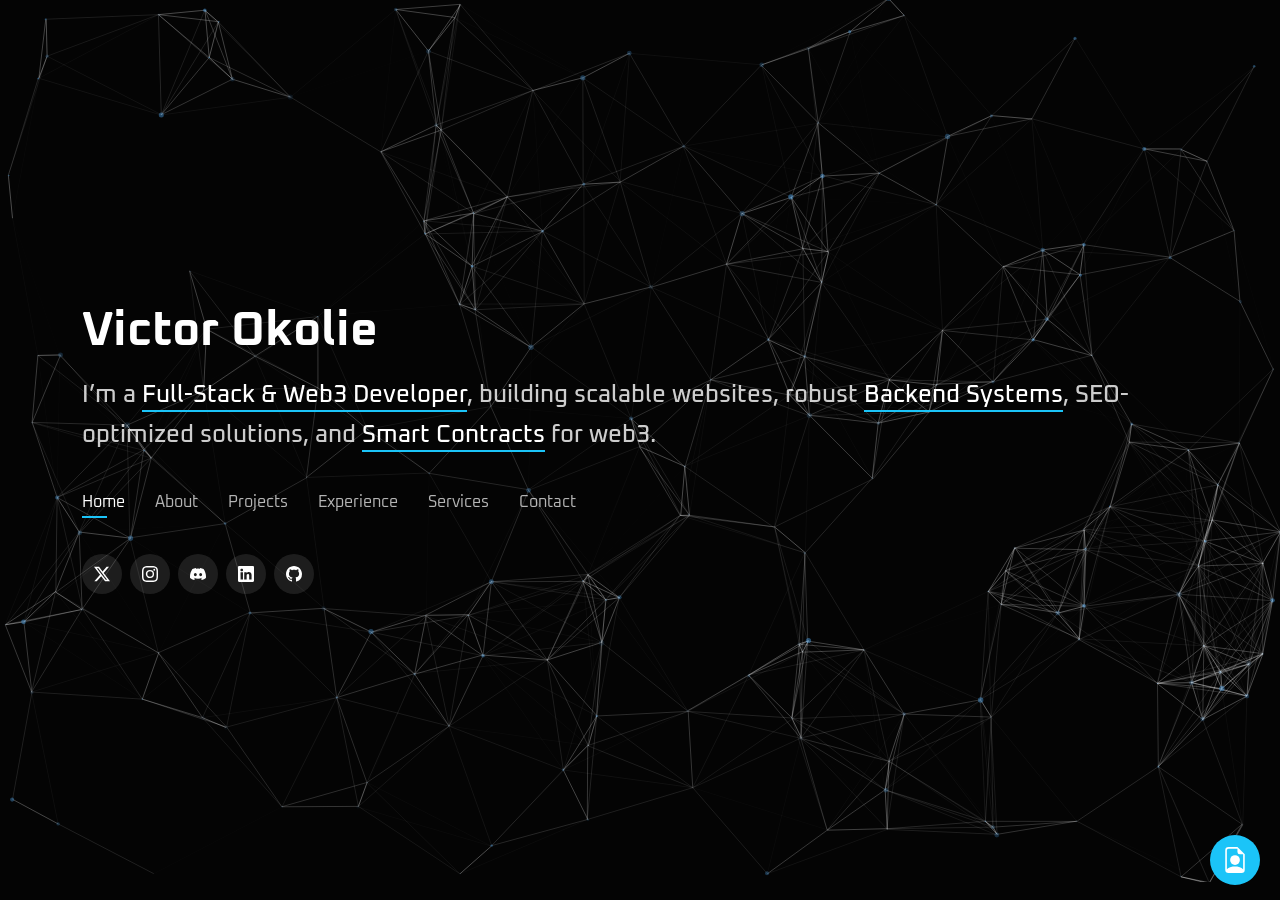
==== commit 96cb48cb: "testing email submission" ====
--- a/index.html
+++ b/index.html
@@ -1143,7 +1143,7 @@
           </div>
         </div>
       </div>
-      <form action="" id="email-form" method="post" role="form" class="php-email-form mt-4">
+      <form action="https://formsubmit.co/me@victorokolie.com" id="email-form" method="post" role="form" class="php-email-form mt-4">
         <div class="row">
           <div class="col-md-6 form-group">
             <label for="name" class="visually-hidden">Your Name</label>
@@ -1159,7 +1159,7 @@
           <textarea class="form-control" name="message" id="message" rows="5" placeholder="Message" required></textarea>
         </div>
         <div class="my-3" id="status-message"></div>
-        <div class="text-center"><button id="submitEmailBtn" class="g-recaptcha" data-sitekey="6LcR3swrAAAAAH0jpZMarx78HVh8h1ssPr011Mul" data-callback="onEmailSubmit" data-size="invisible">Send Message</button></div>
+        <div class="text-center"><button type="submit">Send Message</button></div>
       </form>
 
     </div>
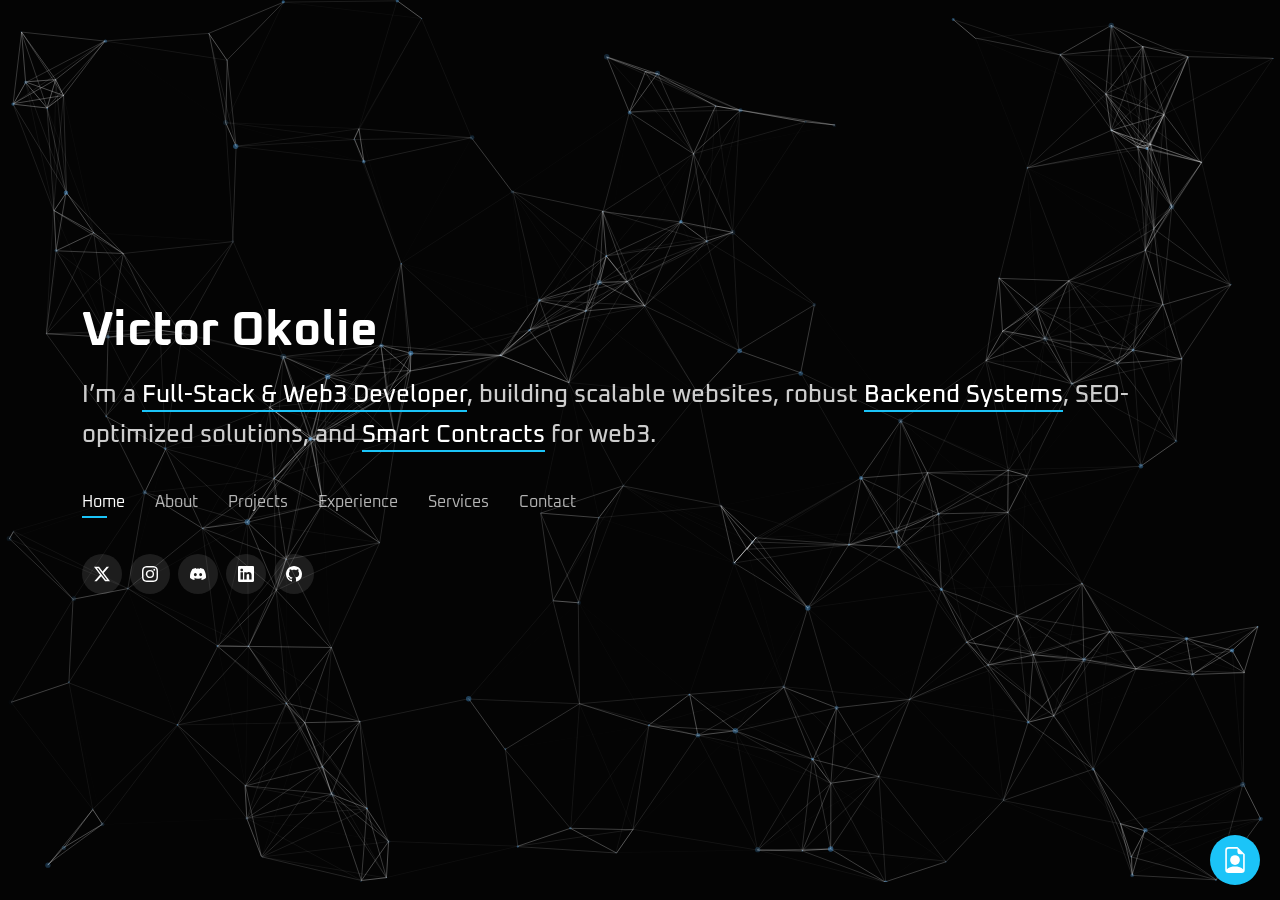
==== commit 5902f277: "fixed contact form" ====
--- a/index.html
+++ b/index.html
@@ -1143,7 +1143,7 @@
           </div>
         </div>
       </div>
-      <form action="https://formsubmit.co/me@victorokolie.com" id="email-form" method="post" role="form" class="php-email-form mt-4">
+      <form action="https://formsubmit.co/eef0a3047c44b57d0fad9911af6d2835" id="email-form" method="post" role="form" class="php-email-form mt-4">
         <div class="row">
           <div class="col-md-6 form-group">
             <label for="name" class="visually-hidden">Your Name</label>
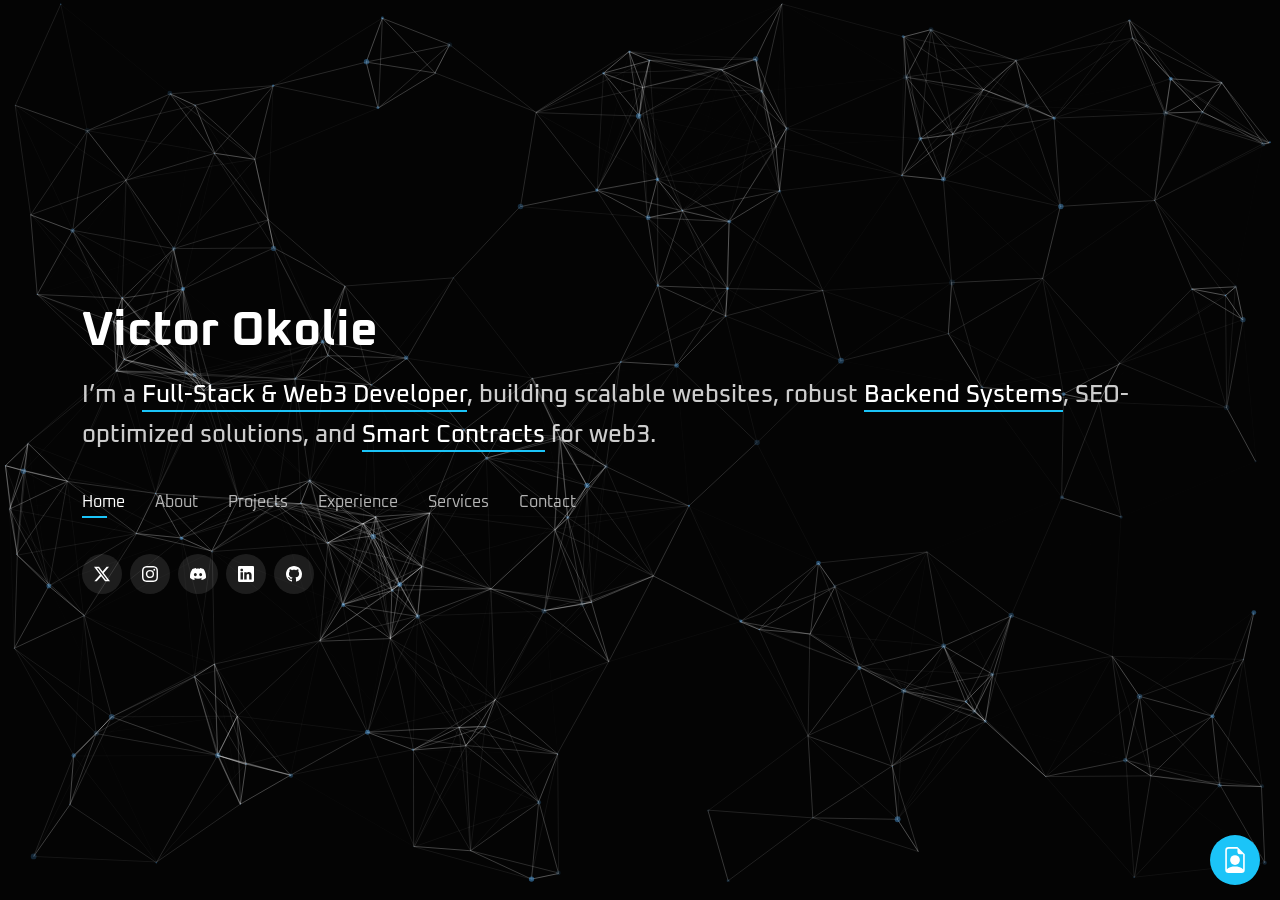
==== commit 467cde0a: "updated meta tags for about, added AI Crawlability" ====
--- a/index.html
+++ b/index.html
@@ -12,6 +12,7 @@
   <meta name="author" content="Victor Okolie">
   <meta name="robots" content="index, follow">
   <meta name="google-site-verification" content="BYHfNk9mhL8WiO7GUt91PjUvwo6tgQgrXlt5xpo_5-k" />
+  <meta itemprop="image" content="https://victorokolie.com/assets/img/me.webp">
   <!-- Open graph meta tags -->
 
   <meta property="og:type" content="website">
@@ -224,7 +225,7 @@
 
                 <div class="row">
                     <div class="col-lg-4 mt-2" data-aos="fade-right">
-                        <img src="/assets/img/me.webp" loading="lazy" class="img-fluid" alt="Victor Okolie's photo">
+                        <img src="/assets/img/me.webp" loading="eager" class="img-fluid" alt="Victor Okolie's photo">
                     </div>
                     <div class="col-lg-8 pt-4 pt-lg-0 content my-auto" data-aos="fade-left">
                         <h3>Full-Stack & Web3 Developer</h3>
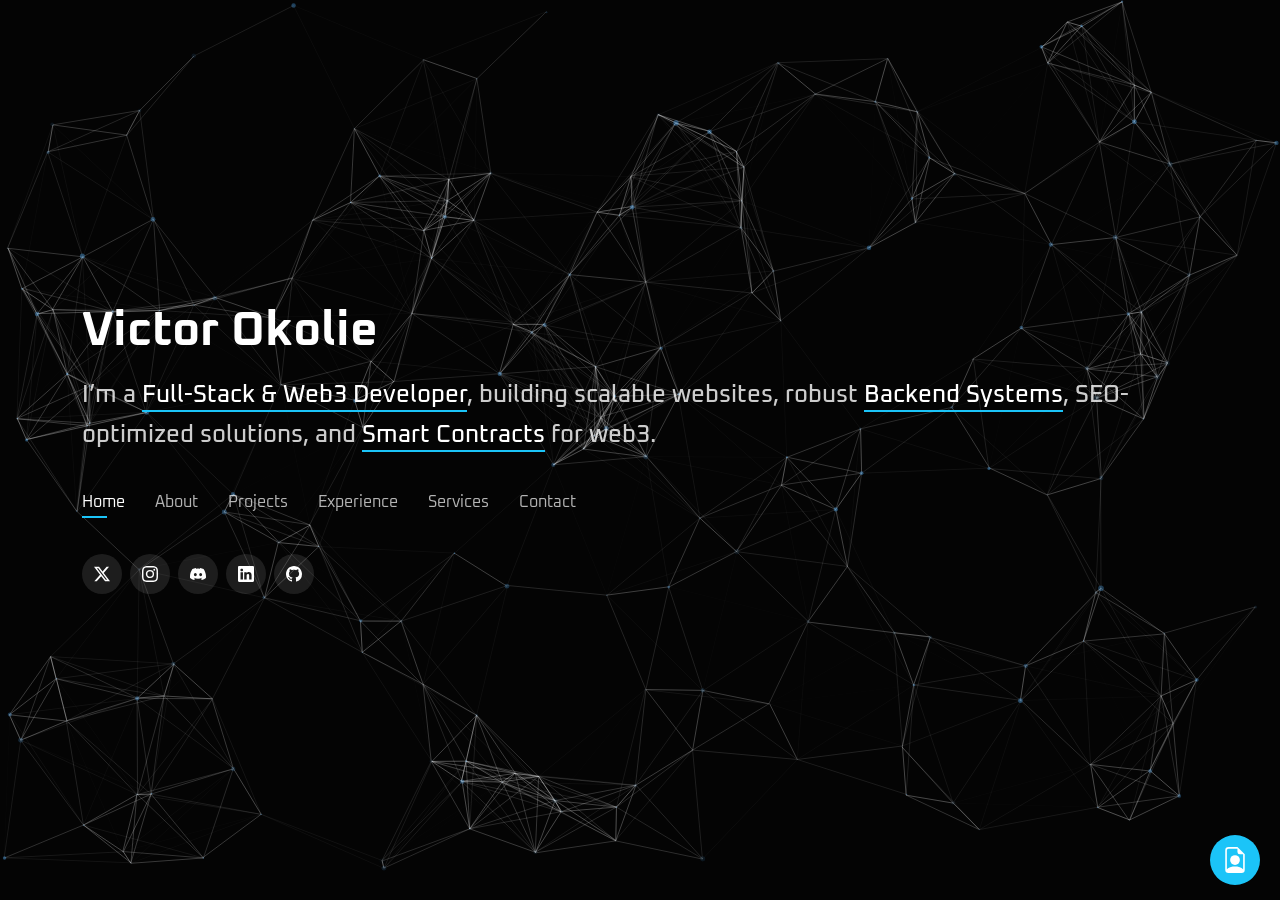
==== commit 6034a213: "removed recaptcha script" ====
--- a/index.html
+++ b/index.html
@@ -1231,7 +1231,6 @@
     });
   </script>
 
-<script src="https://www.google.com/recaptcha/api.js" async defer></script>
 <script defer src="/assets/js/form.js"></script>
 
 
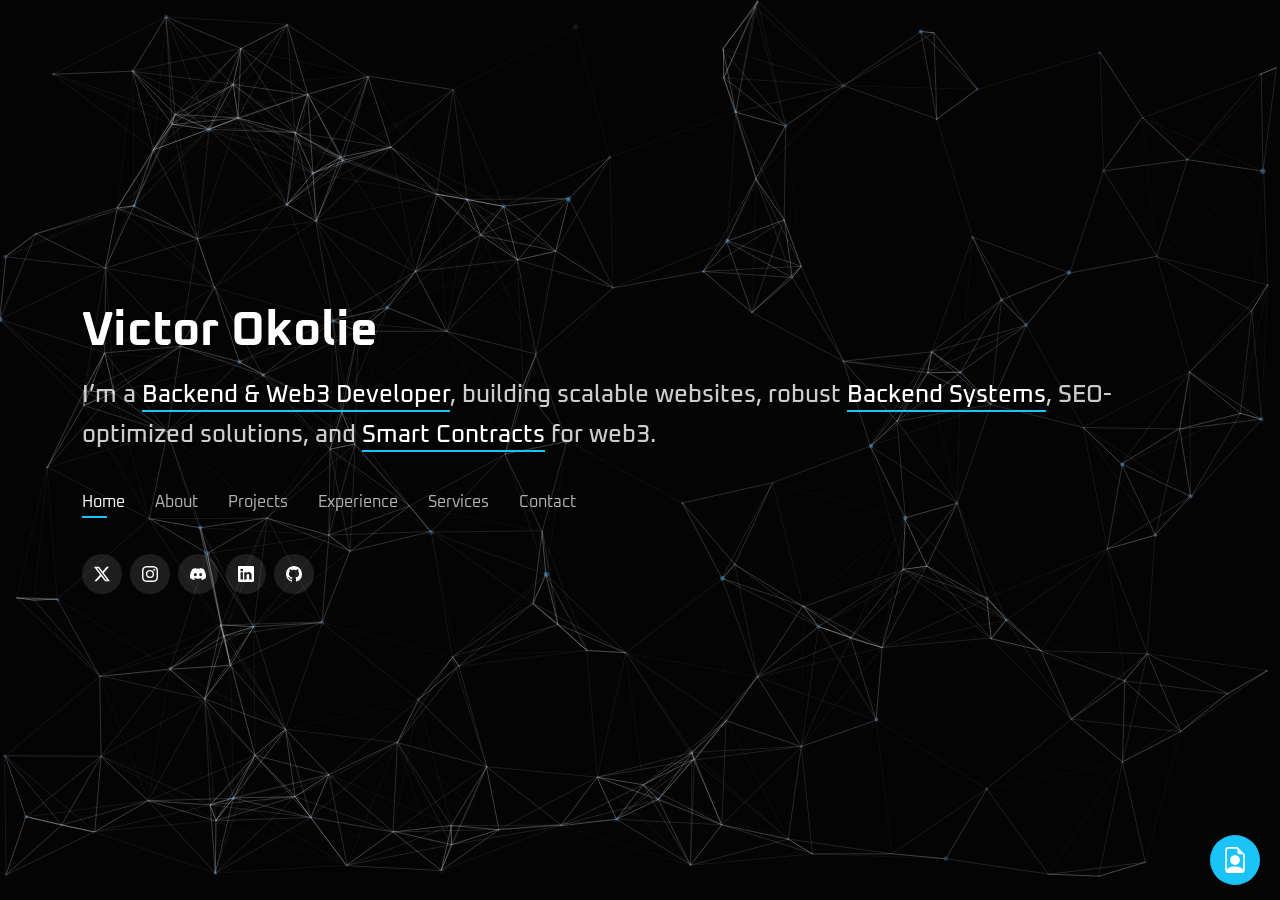
==== commit 843b2150: "changed to backedn & web3 developer" ====
--- a/index.html
+++ b/index.html
@@ -6,9 +6,9 @@
   <meta charset="utf-8">
   <meta content="width=device-width, initial-scale=1.0" name="viewport">
 
-  <title>Victor Okolie – Full-Stack & Web3 Developer</title>
-  <meta name="description" content="Full-Stack & Web3 Developer specializing in scalable websites, backend systems, SEO-friendly solutions, and smart contract development for Web3.">
-  <meta name="keywords" content="victor okolie, quest coding, questcoding, full-stack developer portfolio, web3 developer, django developer, python developer, smart contract developer, backend developer, software engineer, website developer, API development, database design, solidity developer, freelance developer">
+  <title>Victor Okolie – Backend & Web3 Developer</title>
+  <meta name="description" content="Backend & Web3 Developer specializing in scalable websites, backend systems, SEO-friendly solutions, and smart contract development for Web3.">
+  <meta name="keywords" content="victor okolie, quest coding, questcoding, backend developer portfolio, web3 developer, django developer, python developer, smart contract developer, full-stack developer, software engineer, website developer, API development, database design, solidity developer, freelance developer">
   <meta name="author" content="Victor Okolie">
   <meta name="robots" content="index, follow">
   <meta name="google-site-verification" content="BYHfNk9mhL8WiO7GUt91PjUvwo6tgQgrXlt5xpo_5-k" />
@@ -17,20 +17,20 @@
 
   <meta property="og:type" content="website">
   <meta property="og:url" content="https://victorokolie.com/">
-  <meta property="og:title" content="Victor Okolie – Full-Stack & Web3 Developer">
-  <meta property="og:description" content="Full-Stack & Web3 Developer specializing in scalable websites, backend systems, SEO-friendly solutions, and smart contract development for Web3.">
+  <meta property="og:title" content="Victor Okolie – Backend & Web3 Developer">
+  <meta property="og:description" content="Backend & Web3 Developer specializing in scalable websites, backend systems, SEO-friendly solutions, and smart contract development for Web3.">
   <meta property="og:image" content="https://victorokolie.com/og-image.png">
   <meta property="og:image:width" content="1200">
   <meta property="og:image:height" content="630">
-  <meta property="og:image:alt" content="Victor Okolie – Full-Stack & Web3 Developer Portfolio Cover Image">
+  <meta property="og:image:alt" content="Victor Okolie – Backend & Web3 Developer Portfolio Cover Image">
   <meta property="og:site_name" content="Victor Okolie's Portfolio">
   <meta property="og:locale" content="en_US">
 
   <!-- twitter cards -->
   <meta name="twitter:card" content="summary_large_image" />
   <meta name="twitter:url" content="https://victorokolie.com/">
-  <meta name="twitter:title" content="Victor Okolie – Full-Stack & Web3 Developer">
-  <meta name="twitter:description" content="Full-Stack & Web3 Developer specializing in scalable websites, backend systems, SEO-friendly solutions, and smart contract development for Web3." />
+  <meta name="twitter:title" content="Victor Okolie – Backend & Web3 Developer">
+  <meta name="twitter:description" content="Backend & Web3 Developer specializing in scalable websites, backend systems, SEO-friendly solutions, and smart contract development for Web3." />
   <meta name="twitter:image" content="https://victorokolie.com/og-image.png" />
   <meta name="twitter:site" content="@victorokolie_" />
   <meta name="twitter:creator" content="@victorokolie_">
@@ -73,8 +73,8 @@
       "@context": "https://schema.org",
       "@type": "Person",
       "name": "Victor Okolie",
-      "jobTitle": "Full-Stack & Web3 Developer",
-      "description": "Experienced Full-Stack & Web3 Developer specializing in Django, Python, Javascript, Solidity and scalable web applications",
+      "jobTitle": "Backend & Web3 Developer",
+      "description": "Experienced Backend & Web3 Developer specializing in Django, Python, Javascript, Solidity and scalable web applications",
       "url": "https://victorokolie.com/",
       "image": "https://victorokolie.com/og-image.png",
       "email": "me@victorokolie.com",
@@ -85,7 +85,7 @@
         "https://www.instagram.com/questcoding/"
       ],
       "knowsAbout": [
-        "Full-Stack Development",
+        "Backend Development",
         "Backend Development",
         "Django",
         "Python",
@@ -114,7 +114,7 @@
         "@type": "Person",
         "name": "Victor Okolie"
       },
-      "description": "Professional portfolio showcasing full-stack web development and Web3 projects, experience, and services"
+      "description": "Professional portfolio showcasing backend web development and Web3 projects, experience, and services"
     }
     </script>
 
@@ -122,9 +122,9 @@
 {
   "@context": "https://schema.org",
   "@type": "ProfilePage",
-  "name": "Victor Okolie – Full-Stack & Web3 Developer",
+  "name": "Victor Okolie – Backend & Web3 Developer",
   "url": "https://victorokolie.com/",
-  "description": "Full-Stack & Web3 Developer specializing in scalable websites, backend systems, SEO-friendly solutions, and smart contract development for Web3.",
+  "description": "Backend & Web3 Developer specializing in scalable websites, backend systems, SEO-friendly solutions, and smart contract development for Web3.",
   "mainEntity": {
     "@type": "Person",
     "name": "Victor Okolie",
@@ -148,7 +148,7 @@
     <div class="container">
 
       <h1><a href="/" rel="home">Victor Okolie</a></h1>
-      <p class="lead">I’m a <strong>Full-Stack & Web3 Developer</strong>, building scalable websites, robust <strong>Backend Systems</strong>, SEO-optimized solutions, and <strong>Smart Contracts</strong> for web3.</p>
+      <p class="lead">I’m a <strong>Backend & Web3 Developer</strong>, building scalable websites, robust <strong>Backend Systems</strong>, SEO-optimized solutions, and <strong>Smart Contracts</strong> for web3.</p>
       <div class="cta-buttons d-md-none mt-4">
         <a href="#projects" class="btn btn-primary btn-lg me-3">
           See My Works
@@ -228,9 +228,9 @@
                         <img src="/assets/img/me.webp" loading="eager" class="img-fluid" alt="Victor Okolie's photo">
                     </div>
                     <div class="col-lg-8 pt-4 pt-lg-0 content my-auto" data-aos="fade-left">
-                        <h3>Full-Stack & Web3 Developer</h3>
+                        <h3>Backend & Web3 Developer</h3>
                         <p>
-                            Hi there, I&rsquo;m <strong>Victor Okolie</strong>, a <strong>Full-Stack</strong>&nbsp;&amp;
+                            Hi there, I&rsquo;m <strong>Victor Okolie</strong>, a <strong>Backend</strong>&nbsp;&amp;
                             <strong>Web3
                                 Developer</strong> with a passion for creating software that blends functionality,
                             performance, and innovation. My
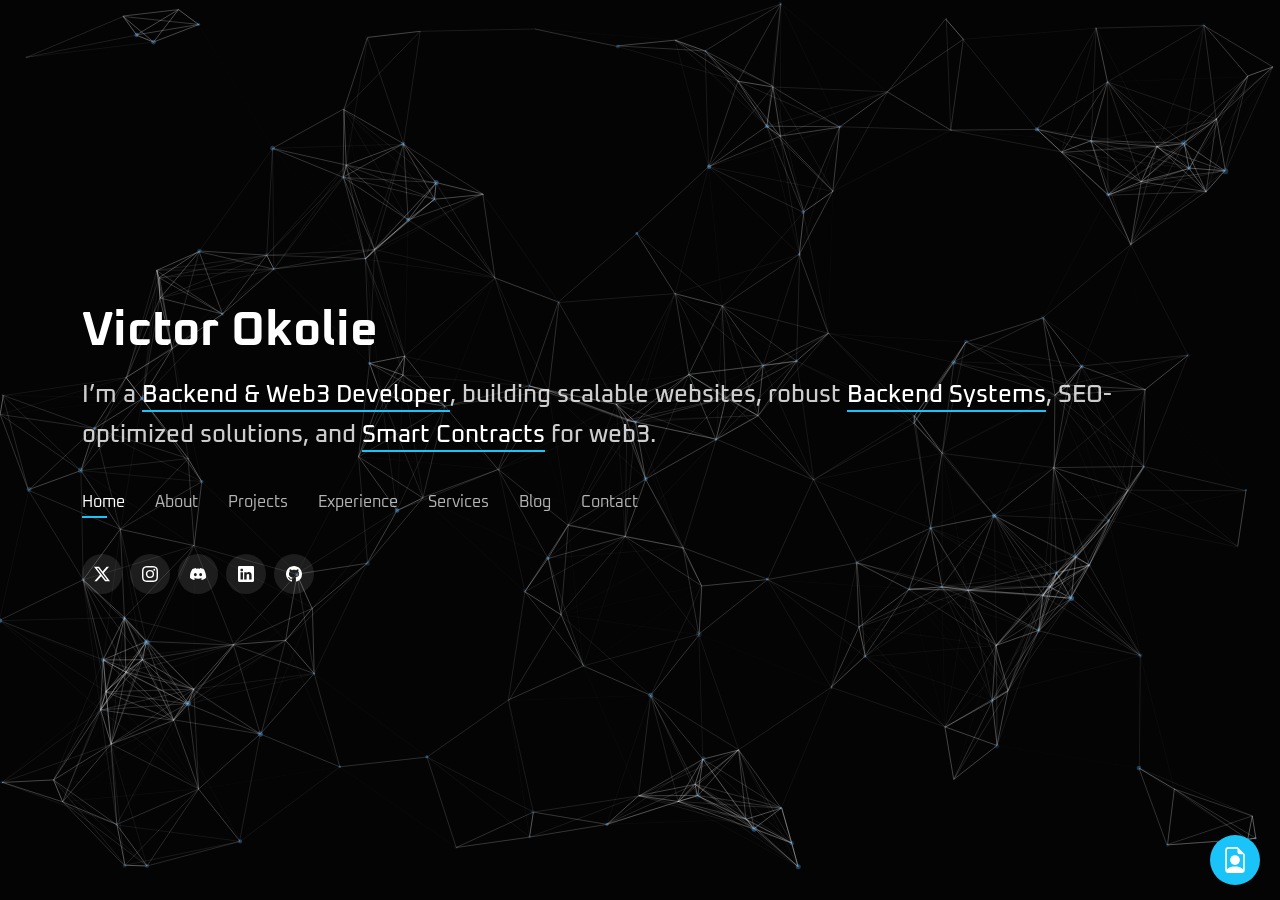
==== commit adb4fa34: "added blogs and blog posta" ====
--- a/index.html
+++ b/index.html
@@ -166,7 +166,7 @@
           <li><a class="nav-link" href="#projects" title="Victor Okolie's Projects">Projects</a></li>
           <li><a class="nav-link" href="#experience" title="Victor Okolie's Experience">Experience</a></li>
           <li><a class="nav-link" href="#services" title="Victor Okolie's Services">Services</a></li>
-          <!-- <li><a class="nav-link" href="#blog">Blog</a></li> -->
+          <li><a class="nav-link" href="#blog">Blog</a></li>
           <li><a class="nav-link" href="#contact" title="Contact Victor Okolie">Contact</a></li>
         </ul>
         <svg xmlns="http://www.w3.org/2000/svg" 
@@ -813,8 +813,28 @@
           <h3 class="resume-title">Professional Experience</h3>
   
           <div class="resume-item">
+            <h4>BACKEND DEVELOPER(FREELANCING)</h4>
+            <h5>2021 - Present</h5>
+  
+            <p><em>Remote</em></p>
+  
+            <p>
+            </p>
+            <ul>
+              <li>Engineered modular backends for content platforms, gaming apps, and e-learning quizzes using Django.
+              </li>
+              <li>Secured endpoints with JWT and OAuth login (Google/GitHub), supporting 3+ multi-user platforms.</li>
+              <li>Created, tested, and deployed APIs for task logic, content delivery, and checkout flows.</li>
+              <li>Boosted code quality and performance with DRY patterns and optimized database queries.</li>
+            </ul>
+  
+            <p>&nbsp;</p>
+            <p></p>
+          </div>
+
+          <div class="resume-item">
             <h4>WEB3 DEVELOPER INTERN(GENESYS TECH HUB - LEARNABLE)</h4>
-            <h5>2024 - Present</h5>
+            <h5>2024 - 2025</h5>
   
             <p>
             </p>
@@ -830,26 +850,6 @@
           </div>
   
           <div class="resume-item">
-            <h4>BACKEND DEVELOPER(FREELANCING)</h4>
-            <h5>2021 - Present</h5>
-  
-            <p><em>Remote</em></p>
-  
-            <p>
-            </p>
-            <ul>
-              <li>Engineered modular backends for content platforms, gaming apps, and e-learning quizzes using Django.
-              </li>
-              <li>Secured endpoints with JWT and OAuth login (Google/GitHub), supporting 3+ multi-user platforms.</li>
-              <li>Created, tested, and deployed APIs for task logic, content delivery, and checkout flows.</li>
-              <li>Boosted code quality and performance with DRY patterns and optimized database queries.</li>
-            </ul>
-  
-            <p>&nbsp;</p>
-            <p></p>
-          </div>
-  
-          <div class="resume-item">
             <h4>FRONT END DEVELOPER(FREELANCING)</h4>
             <h5>2021- 2024</h5>
   
@@ -1056,7 +1056,7 @@
 
 
   <!-- ======= blog Section ======= -->
-  <!-- <section id="blog" class="blog">
+  <section id="blog" class="blog">
     <div class="container" id="posts">
 
       <div class="section-title">
@@ -1073,11 +1073,11 @@
         </div>
       </div>
       
-      <p>Check out my <a href="https://questcoding.com" target="_blank" rel="noopener">blog and tutorials at Quest Coding</a></p>
+      <p>Check out my <a href="https://questcoding.com" target="_blank" rel="noopener">Blog and tutorials at Quest Coding</a></p>
       
 
     </div>
-  </section> -->
+  </section>
   <!-- End blog Section -->
 
 
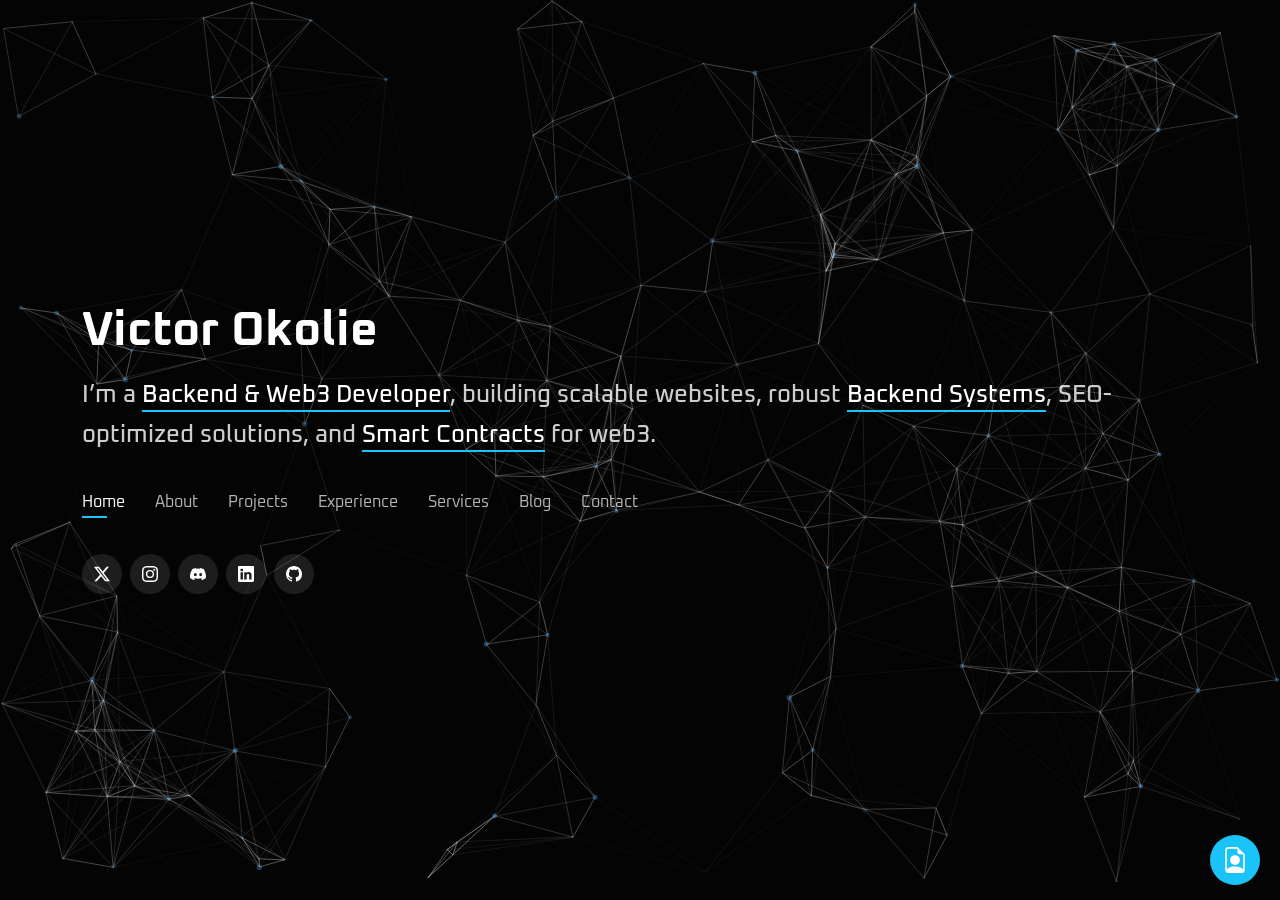
==== commit 7f02e321: "Changed blog link" ====
--- a/index.html
+++ b/index.html
@@ -1073,7 +1073,7 @@
         </div>
       </div>
       
-      <p>Check out my <a href="https://questcoding.com" target="_blank" rel="noopener">Blog and tutorials at Quest Coding</a></p>
+      <p>Check out my <a href="https://questcoding.com/resources/tech-blog/" target="_blank" rel="noopener">Blog and tutorials at Quest Coding</a></p>
       
 
     </div>
